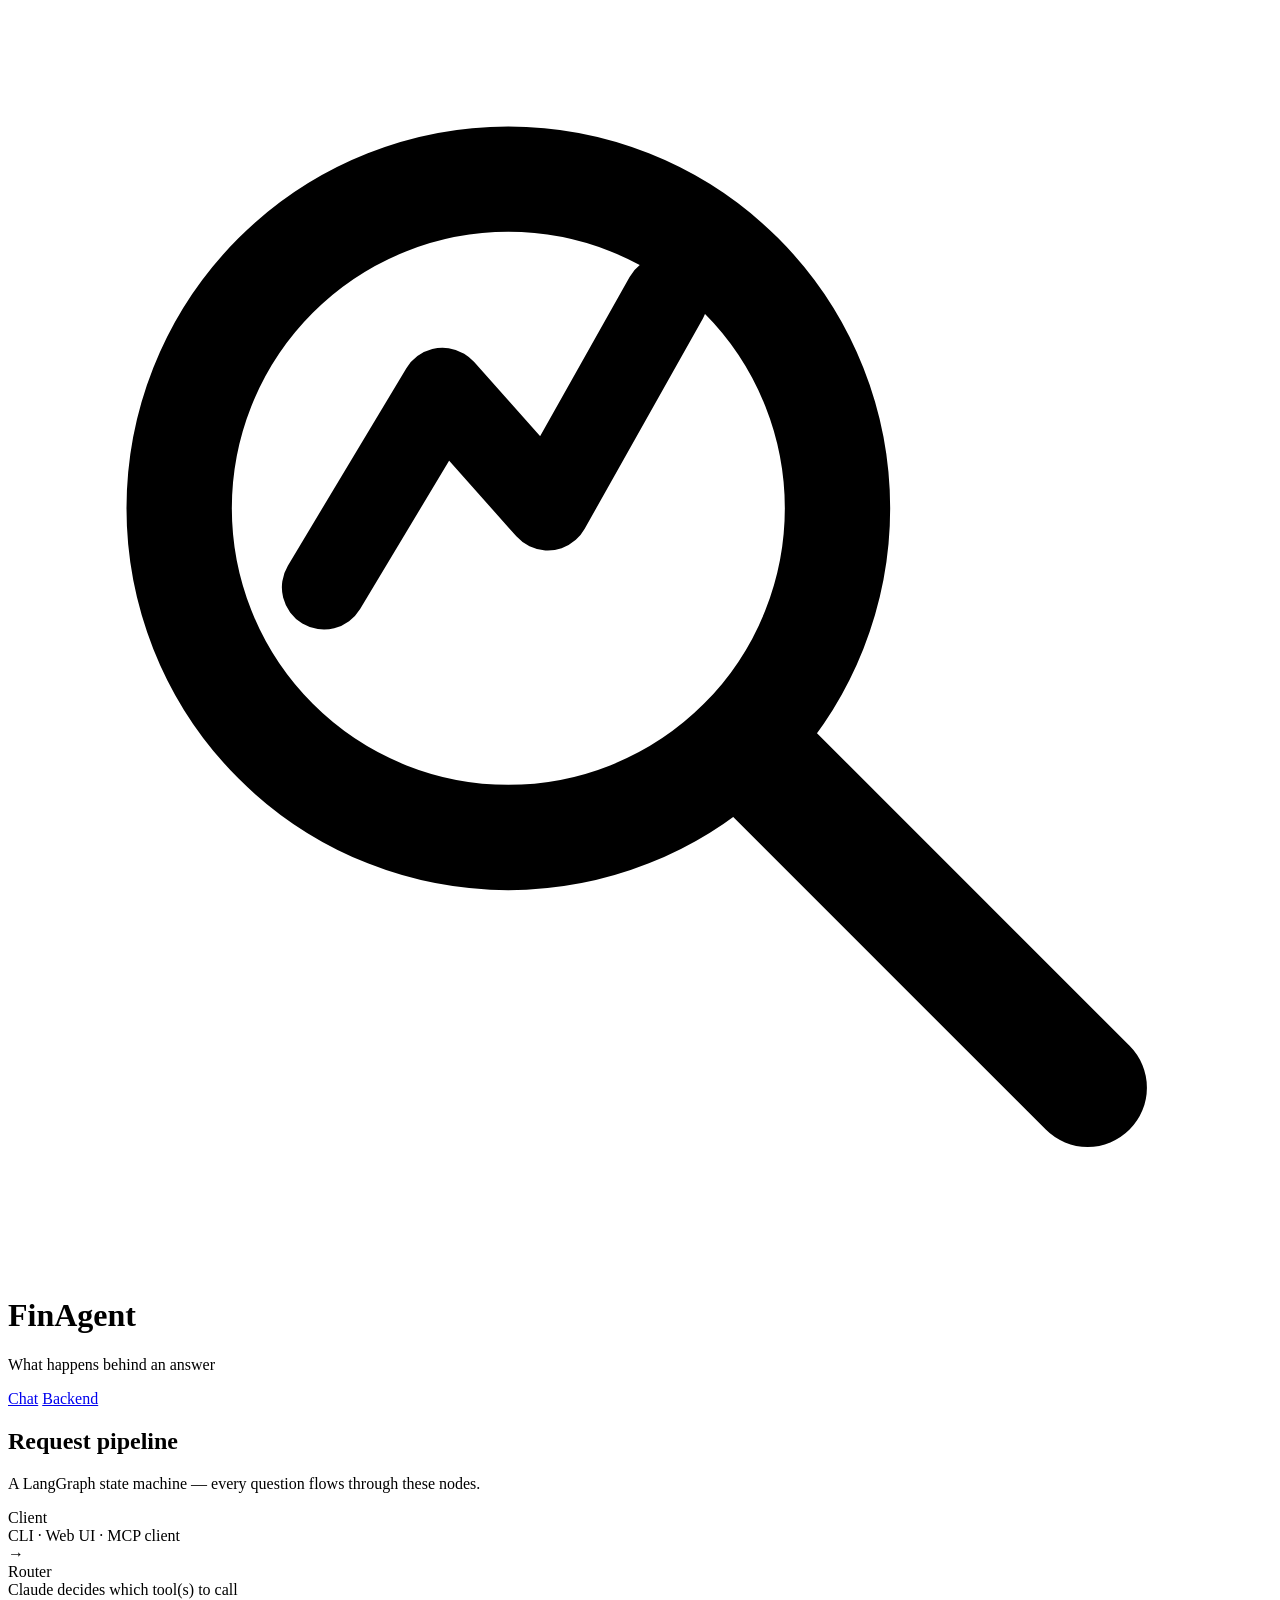
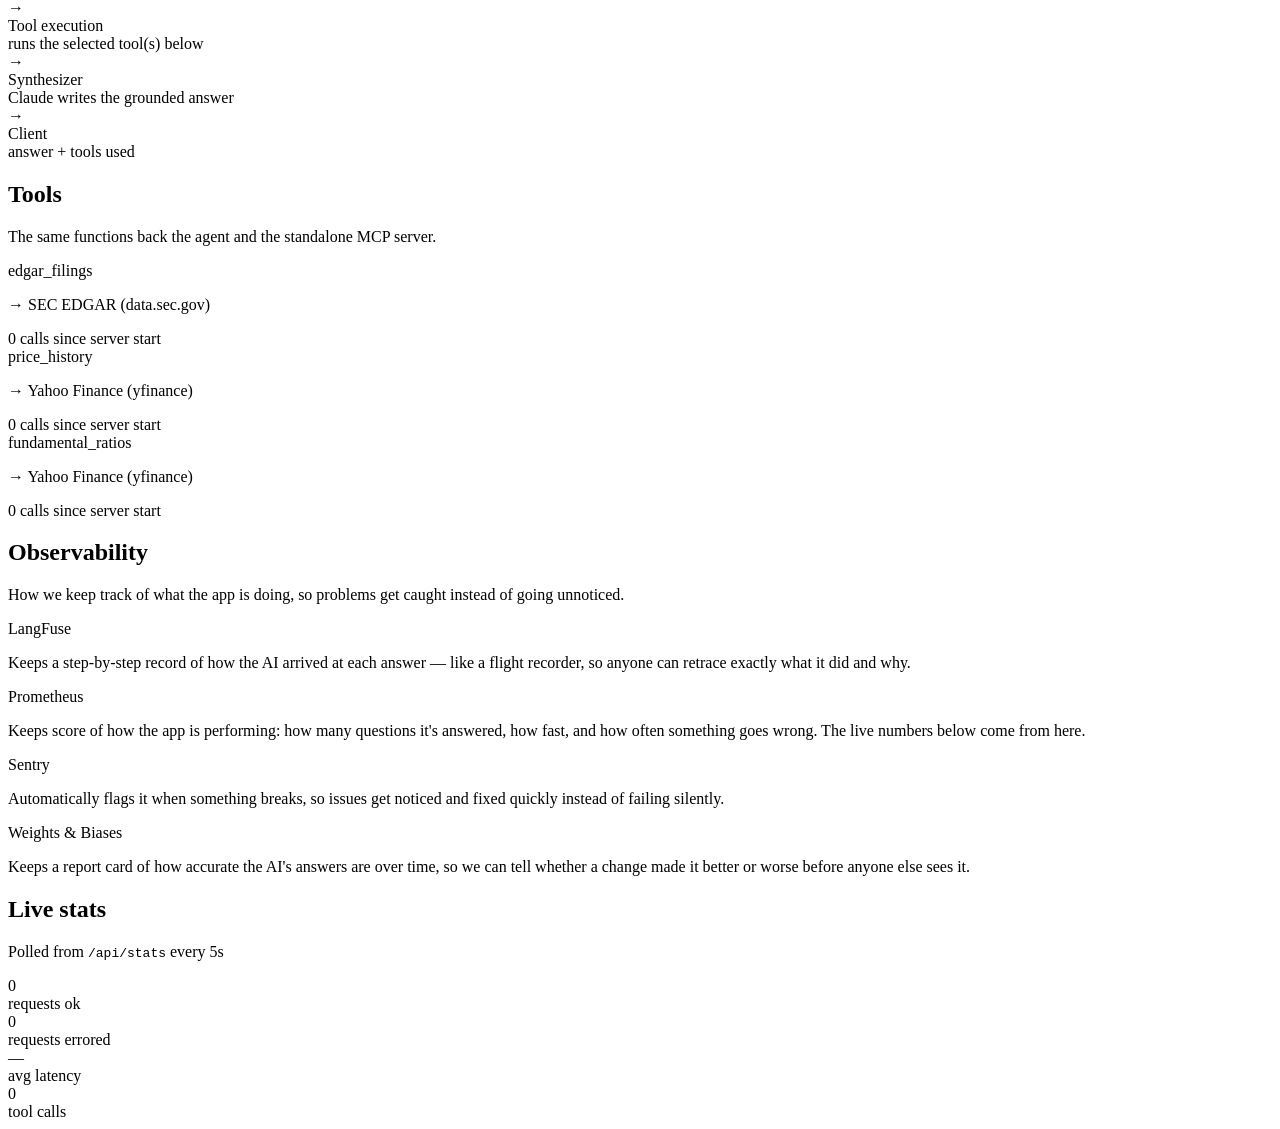
==== web/architecture.html @ 503ef81d "Add a Backend page visualizing the agent pipeline, tools, and observability stack with live stats fr" ====
<!DOCTYPE html>
<html lang="en">
<head>
<meta charset="UTF-8" />
<meta name="viewport" content="width=device-width, initial-scale=1.0" />
<title>FinAgent — Backend</title>
<link rel="stylesheet" href="/style.css" />
</head>
<body>
  <div class="app arch-app">
    <header class="app-header">
      <div class="brand">
        <span class="brand-mark" aria-hidden="true">
          <svg viewBox="0 0 24 24" fill="none" xmlns="http://www.w3.org/2000/svg">
            <circle cx="9.5" cy="9.5" r="6.25" stroke="currentColor" stroke-width="2"/>
            <path d="M6 11L8.25 7.25L10.25 9.5L12.5 5.5" stroke="currentColor" stroke-width="1.6" stroke-linecap="round" stroke-linejoin="round"/>
            <line x1="14.1" y1="14.1" x2="20.5" y2="20.5" stroke="currentColor" stroke-width="2.25" stroke-linecap="round"/>
          </svg>
        </span>
        <div class="brand-text">
          <h1>FinAgent</h1>
          <p>What happens behind an answer</p>
        </div>
      </div>
      <nav class="top-nav">
        <a class="nav-link" href="/">Chat</a>
        <a class="nav-link active" href="/architecture.html">Backend</a>
      </nav>
    </header>

    <main class="arch-main">
      <section class="arch-section">
        <h2>Request pipeline</h2>
        <p class="arch-sub">A LangGraph state machine — every question flows through these nodes.</p>
        <div class="pipeline">
          <div class="pipe-node">
            <div class="pipe-title">Client</div>
            <div class="pipe-detail">CLI · Web UI · MCP client</div>
          </div>
          <div class="pipe-arrow">→</div>
          <div class="pipe-node accent">
            <div class="pipe-title">Router</div>
            <div class="pipe-detail">Claude decides which tool(s) to call</div>
          </div>
          <div class="pipe-arrow">→</div>
          <div class="pipe-node accent">
            <div class="pipe-title">Tool execution</div>
            <div class="pipe-detail">runs the selected tool(s) below</div>
          </div>
          <div class="pipe-arrow">→</div>
          <div class="pipe-node accent">
            <div class="pipe-title">Synthesizer</div>
            <div class="pipe-detail">Claude writes the grounded answer</div>
          </div>
          <div class="pipe-arrow">→</div>
          <div class="pipe-node">
            <div class="pipe-title">Client</div>
            <div class="pipe-detail">answer + tools used</div>
          </div>
        </div>
      </section>

      <section class="arch-section">
        <h2>Tools</h2>
        <p class="arch-sub">The same functions back the agent and the standalone MCP server.</p>
        <div class="tool-grid">
          <div class="tool-card">
            <div class="tool-card-head"><span class="tool-dot"></span>edgar_filings</div>
            <p class="tool-target">→ SEC EDGAR (data.sec.gov)</p>
            <div class="tool-count" data-tool="edgar_filings">0 calls since server start</div>
          </div>
          <div class="tool-card">
            <div class="tool-card-head"><span class="tool-dot"></span>price_history</div>
            <p class="tool-target">→ Yahoo Finance (yfinance)</p>
            <div class="tool-count" data-tool="price_history">0 calls since server start</div>
          </div>
          <div class="tool-card">
            <div class="tool-card-head"><span class="tool-dot"></span>fundamental_ratios</div>
            <p class="tool-target">→ Yahoo Finance (yfinance)</p>
            <div class="tool-count" data-tool="fundamental_ratios">0 calls since server start</div>
          </div>
        </div>
      </section>

      <section class="arch-section">
        <h2>Observability</h2>
        <p class="arch-sub">How we keep track of what the app is doing, so problems get caught instead of going unnoticed.</p>
        <div class="ops-grid">
          <div class="ops-card">
            <div class="ops-name">LangFuse</div>
            <p>Keeps a step-by-step record of how the AI arrived at each answer — like a flight recorder, so anyone can retrace exactly what it did and why.</p>
          </div>
          <div class="ops-card">
            <div class="ops-name">Prometheus</div>
            <p>Keeps score of how the app is performing: how many questions it's answered, how fast, and how often something goes wrong. The live numbers below come from here.</p>
          </div>
          <div class="ops-card">
            <div class="ops-name">Sentry</div>
            <p>Automatically flags it when something breaks, so issues get noticed and fixed quickly instead of failing silently.</p>
          </div>
          <div class="ops-card">
            <div class="ops-name">Weights &amp; Biases</div>
            <p>Keeps a report card of how accurate the AI's answers are over time, so we can tell whether a change made it better or worse before anyone else sees it.</p>
          </div>
        </div>
      </section>

      <section class="arch-section">
        <h2>Live stats</h2>
        <p class="arch-sub">Polled from <code>/api/stats</code> every 5s</p>
        <div class="stats-grid">
          <div class="stat-tile">
            <div class="stat-value" id="stat-ok">0</div>
            <div class="stat-label">requests ok</div>
          </div>
          <div class="stat-tile">
            <div class="stat-value" id="stat-error">0</div>
            <div class="stat-label">requests errored</div>
          </div>
          <div class="stat-tile">
            <div class="stat-value" id="stat-latency">—</div>
            <div class="stat-label">avg latency</div>
          </div>
          <div class="stat-tile">
            <div class="stat-value" id="stat-calls">0</div>
            <div class="stat-label">tool calls</div>
          </div>
        </div>
      </section>
    </main>
  </div>

  <script src="/architecture.js"></script>
</body>
</html>
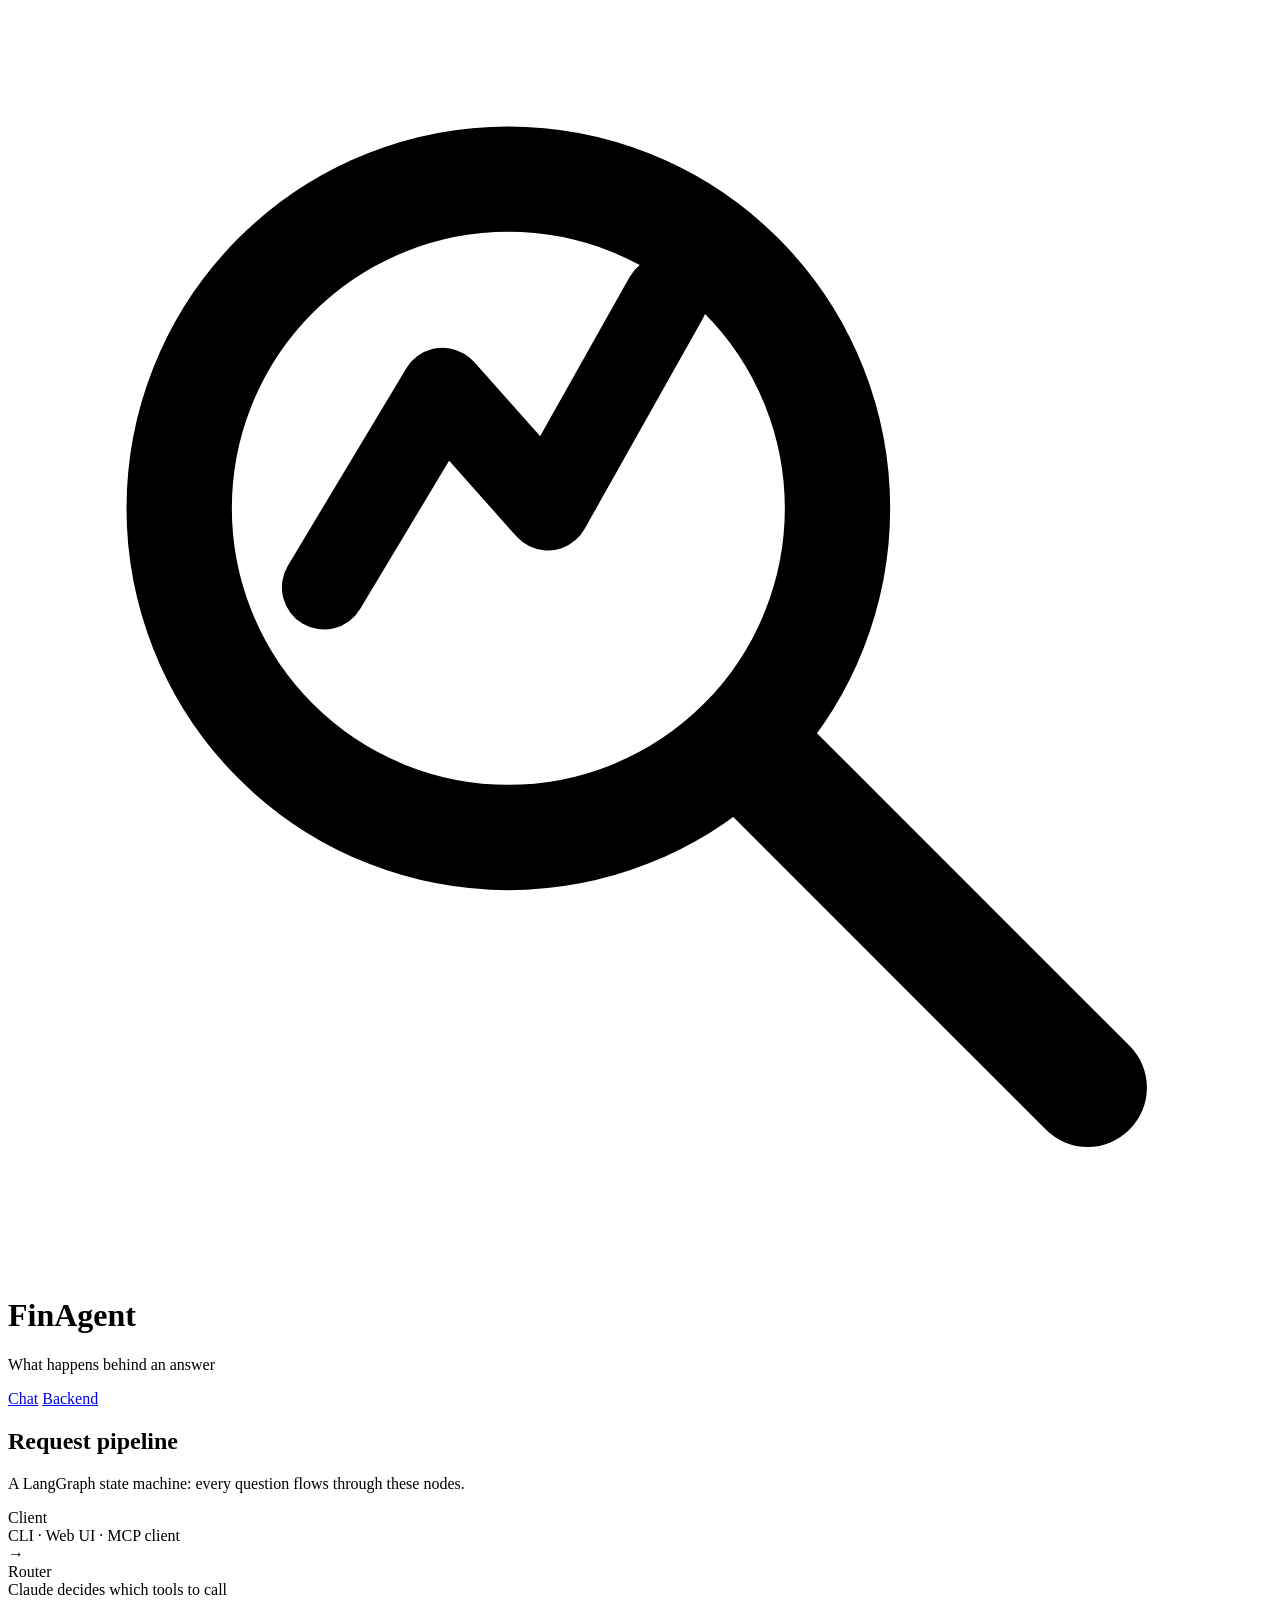
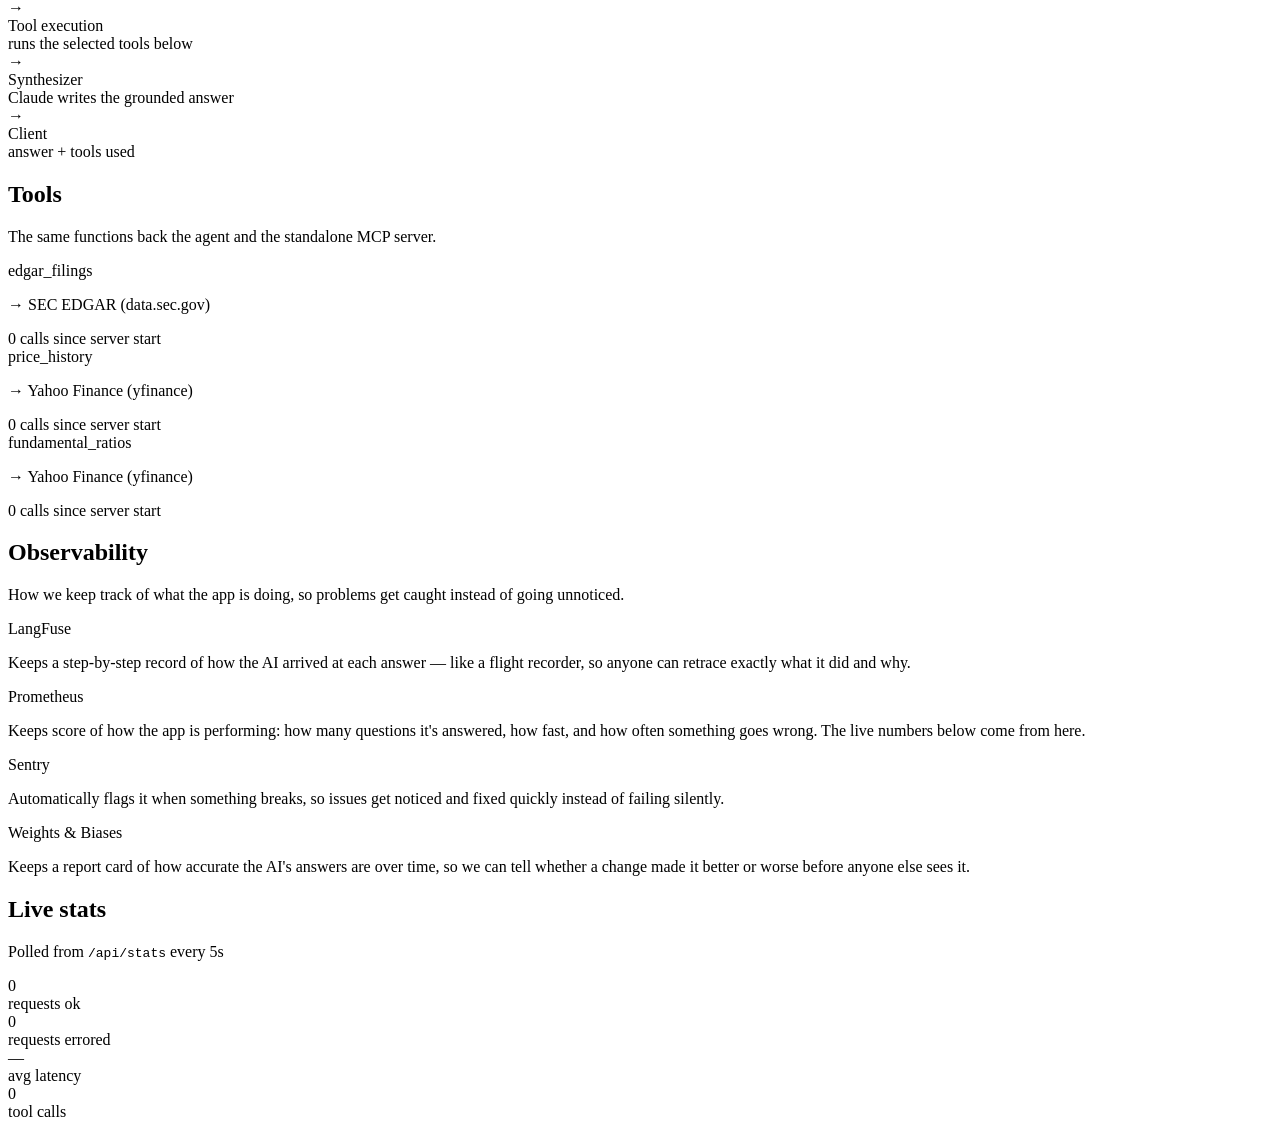
==== commit 25e51ba2: "Add real AgentRunner protocol Co-Authored-By: Claude Sonnet 5 <noreply@anthropic.com>" ====
--- a/web/architecture.html
+++ b/web/architecture.html
@@ -31,7 +31,7 @@
     <main class="arch-main">
       <section class="arch-section">
         <h2>Request pipeline</h2>
-        <p class="arch-sub">A LangGraph state machine — every question flows through these nodes.</p>
+        <p class="arch-sub">A LangGraph state machine: every question flows through these nodes.</p>
         <div class="pipeline">
           <div class="pipe-node">
             <div class="pipe-title">Client</div>
@@ -40,12 +40,12 @@
           <div class="pipe-arrow">→</div>
           <div class="pipe-node accent">
             <div class="pipe-title">Router</div>
-            <div class="pipe-detail">Claude decides which tool(s) to call</div>
+            <div class="pipe-detail">Claude decides which tools to call</div>
           </div>
           <div class="pipe-arrow">→</div>
           <div class="pipe-node accent">
             <div class="pipe-title">Tool execution</div>
-            <div class="pipe-detail">runs the selected tool(s) below</div>
+            <div class="pipe-detail">runs the selected tools below</div>
           </div>
           <div class="pipe-arrow">→</div>
           <div class="pipe-node accent">
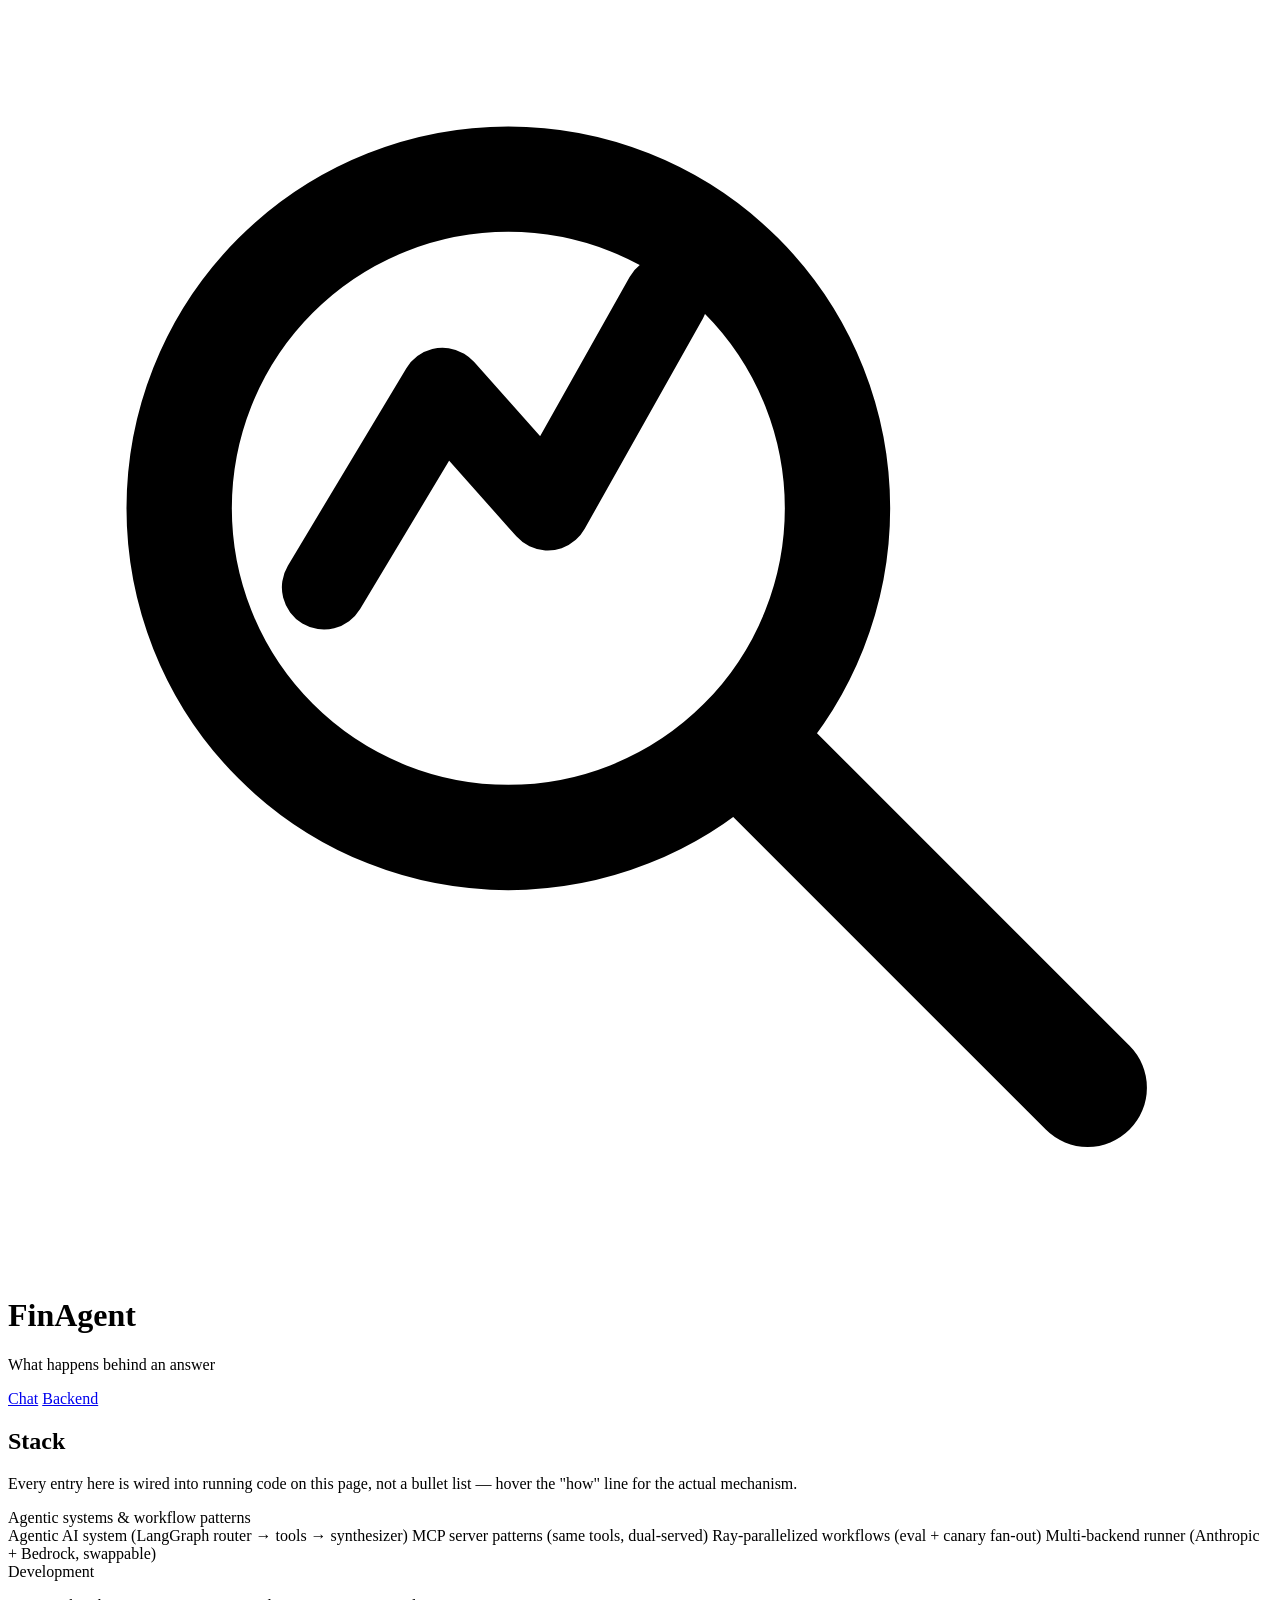
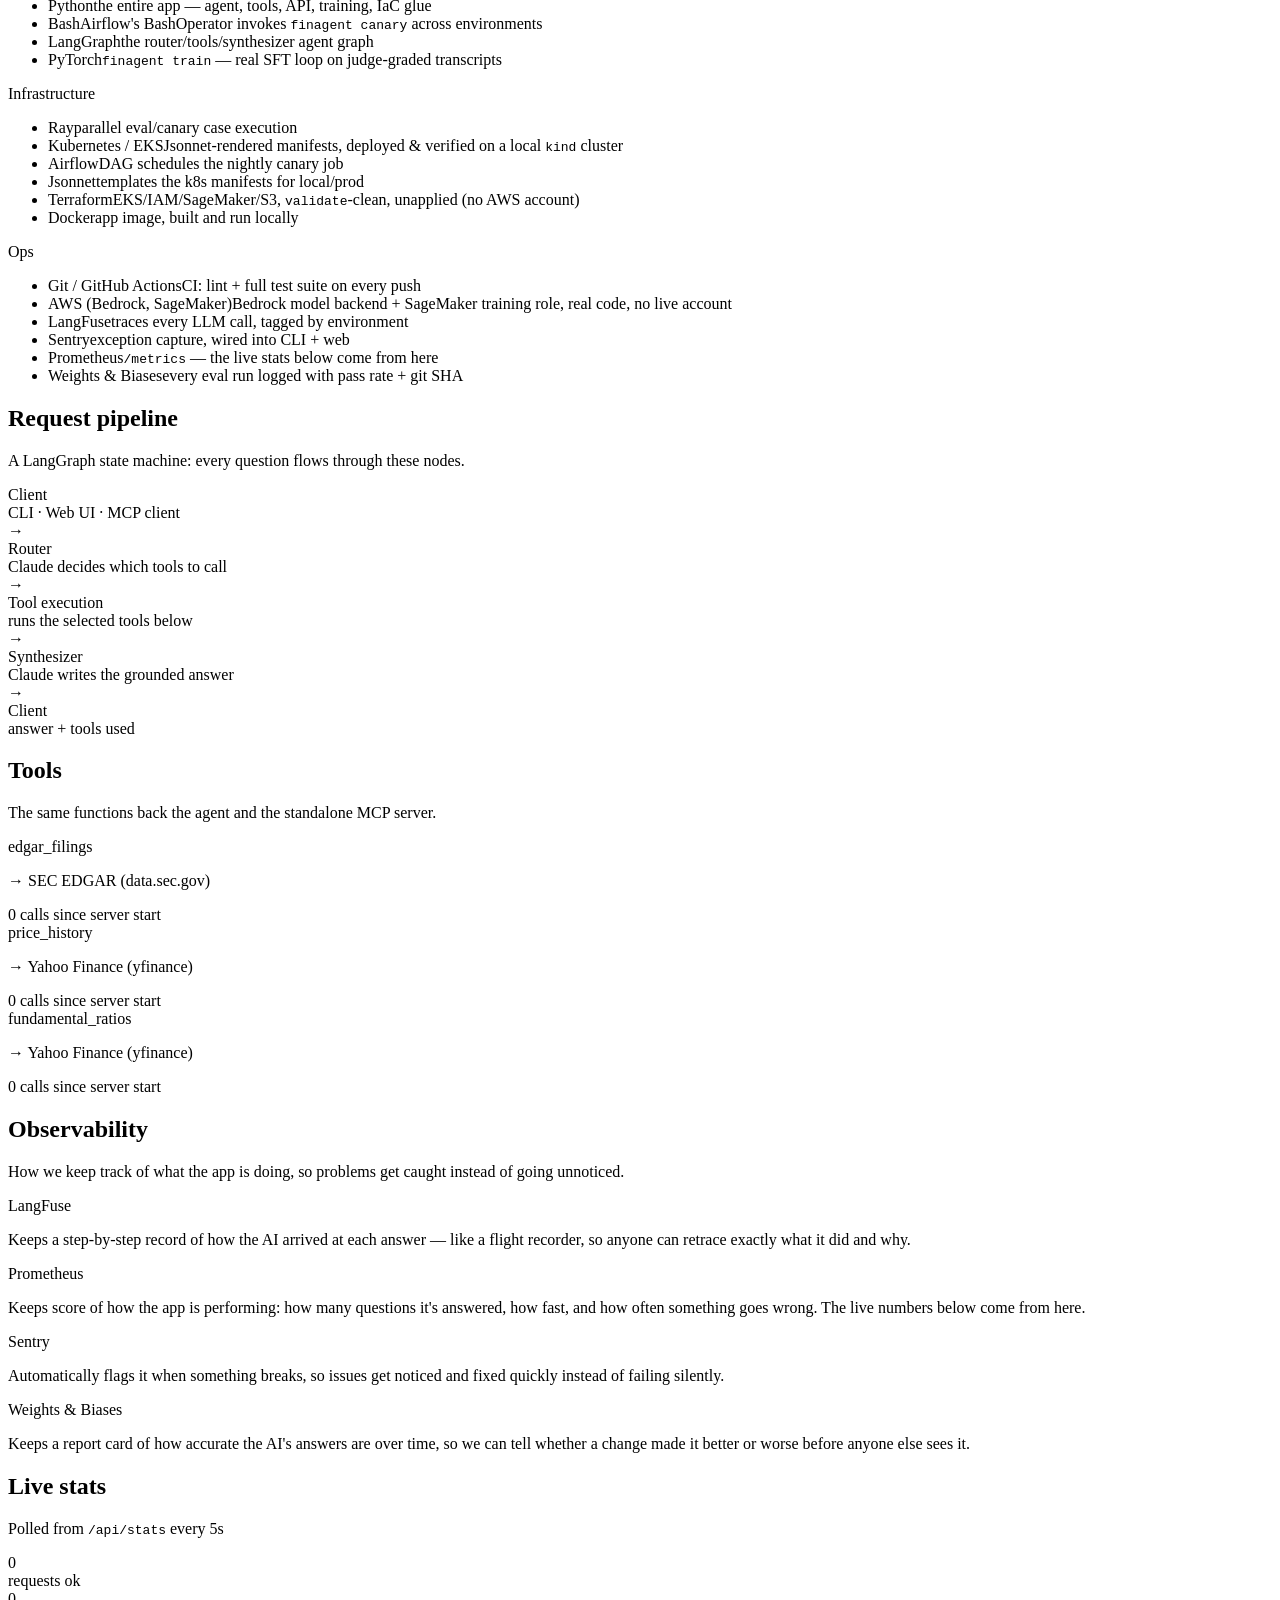
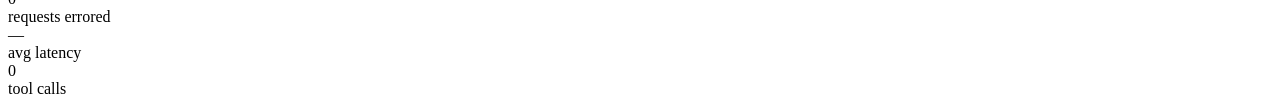
==== commit 8b50beae: "Close platform gaps: Airflow, Grafana/Prometheus, PyTorch fine-tuning, Bedrock backend, and tech-sta" ====
--- a/web/architecture.html
+++ b/web/architecture.html
@@ -29,6 +29,57 @@
     </header>
 
     <main class="arch-main">
+      <section class="arch-section">
+        <h2>Stack</h2>
+        <p class="arch-sub">Every entry here is wired into running code on this page, not a bullet list — hover the "how" line for the actual mechanism.</p>
+
+        <div class="stack-highlight">
+          <div class="stack-highlight-title">Agentic systems &amp; workflow patterns</div>
+          <div class="stack-badges">
+            <span class="stack-badge"><img class="badge-logo" src="/logos/langgraph.png" alt="" />Agentic AI system (LangGraph router → tools → synthesizer)</span>
+            <span class="stack-badge"><img class="badge-logo" src="/logos/modelcontextprotocol.png" alt="" />MCP server patterns (same tools, dual-served)</span>
+            <span class="stack-badge"><img class="badge-logo" src="/logos/ray.png" alt="" />Ray-parallelized workflows (eval + canary fan-out)</span>
+            <span class="stack-badge"><img class="badge-logo" src="/logos/anthropic.png" alt="" />Multi-backend runner (Anthropic + Bedrock, swappable)</span>
+          </div>
+        </div>
+
+        <div class="stack-columns">
+          <div class="stack-column">
+            <div class="stack-column-title">Development</div>
+            <ul class="stack-list">
+              <li><img class="stack-logo" src="/logos/python.png" alt="" /><span class="stack-name">Python</span><span class="stack-how">the entire app — agent, tools, API, training, IaC glue</span></li>
+              <li><img class="stack-logo" src="/logos/gnubash.png" alt="" /><span class="stack-name">Bash</span><span class="stack-how">Airflow's BashOperator invokes <code>finagent canary</code> across environments</span></li>
+              <li><img class="stack-logo" src="/logos/langgraph.png" alt="" /><span class="stack-name">LangGraph</span><span class="stack-how">the router/tools/synthesizer agent graph</span></li>
+              <li><img class="stack-logo" src="/logos/pytorch.png" alt="" /><span class="stack-name">PyTorch</span><span class="stack-how"><code>finagent train</code> — real SFT loop on judge-graded transcripts</span></li>
+            </ul>
+          </div>
+
+          <div class="stack-column">
+            <div class="stack-column-title">Infrastructure</div>
+            <ul class="stack-list">
+              <li><img class="stack-logo" src="/logos/ray.png" alt="" /><span class="stack-name">Ray</span><span class="stack-how">parallel eval/canary case execution</span></li>
+              <li><img class="stack-logo" src="/logos/kubernetes.png" alt="" /><span class="stack-name">Kubernetes / EKS</span><span class="stack-how">Jsonnet-rendered manifests, deployed &amp; verified on a local <code>kind</code> cluster</span></li>
+              <li><img class="stack-logo" src="/logos/apacheairflow.png" alt="" /><span class="stack-name">Airflow</span><span class="stack-how">DAG schedules the nightly canary job</span></li>
+              <li><img class="stack-logo" src="/logos/jsonnet.png" alt="" /><span class="stack-name">Jsonnet</span><span class="stack-how">templates the k8s manifests for local/prod</span></li>
+              <li><img class="stack-logo" src="/logos/terraform.png" alt="" /><span class="stack-name">Terraform</span><span class="stack-how">EKS/IAM/SageMaker/S3, <code>validate</code>-clean, unapplied (no AWS account)</span></li>
+              <li><img class="stack-logo" src="/logos/docker.png" alt="" /><span class="stack-name">Docker</span><span class="stack-how">app image, built and run locally</span></li>
+            </ul>
+          </div>
+
+          <div class="stack-column">
+            <div class="stack-column-title">Ops</div>
+            <ul class="stack-list">
+              <li><img class="stack-logo" src="/logos/git.png" alt="" /><span class="stack-name">Git / GitHub Actions</span><span class="stack-how">CI: lint + full test suite on every push</span></li>
+              <li><img class="stack-logo" src="/logos/amazonaws.png" alt="" /><span class="stack-name">AWS (Bedrock, SageMaker)</span><span class="stack-how">Bedrock model backend + SageMaker training role, real code, no live account</span></li>
+              <li><img class="stack-logo" src="/logos/langfuse.png" alt="" /><span class="stack-name">LangFuse</span><span class="stack-how">traces every LLM call, tagged by environment</span></li>
+              <li><img class="stack-logo" src="/logos/sentry.png" alt="" /><span class="stack-name">Sentry</span><span class="stack-how">exception capture, wired into CLI + web</span></li>
+              <li><img class="stack-logo" src="/logos/prometheus.png" alt="" /><span class="stack-name">Prometheus</span><span class="stack-how"><code>/metrics</code> — the live stats below come from here</span></li>
+              <li><img class="stack-logo" src="/logos/weightsandbiases.png" alt="" /><span class="stack-name">Weights &amp; Biases</span><span class="stack-how">every eval run logged with pass rate + git SHA</span></li>
+            </ul>
+          </div>
+        </div>
+      </section>
+
       <section class="arch-section">
         <h2>Request pipeline</h2>
         <p class="arch-sub">A LangGraph state machine: every question flows through these nodes.</p>
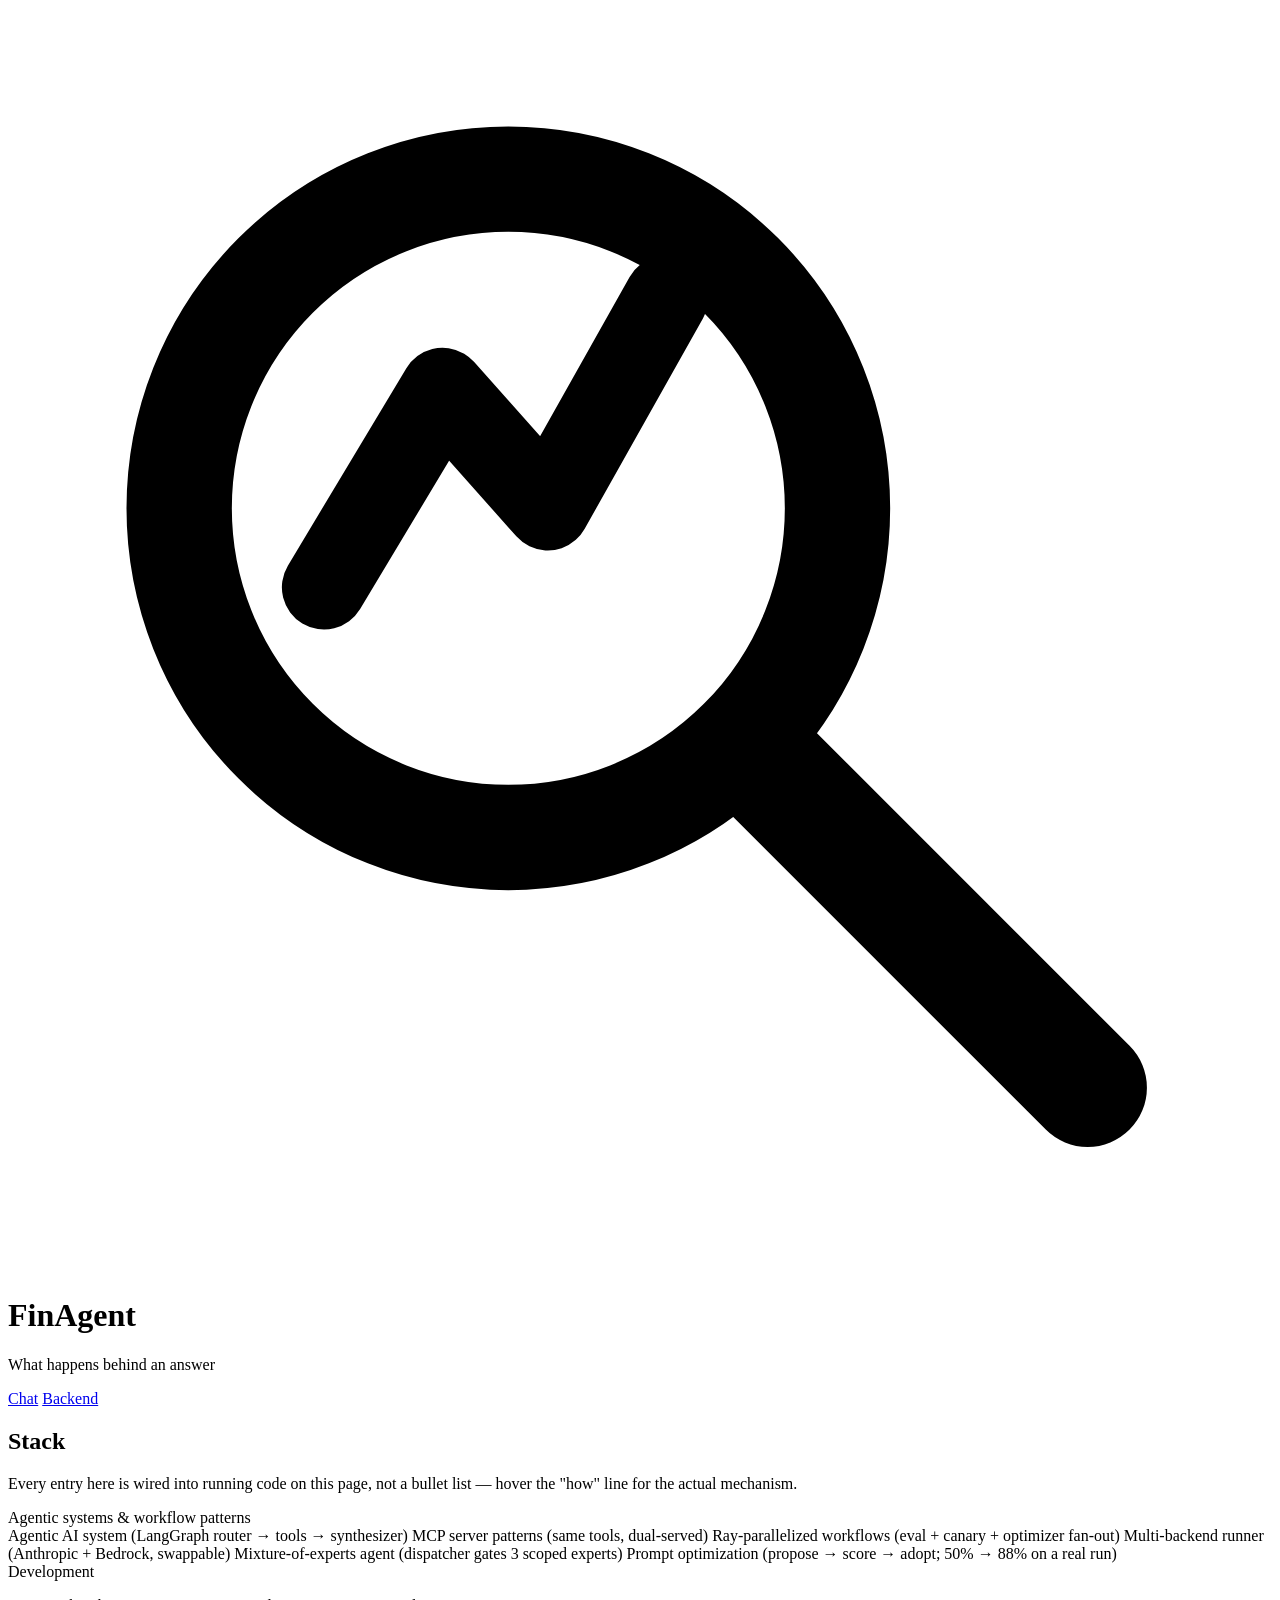
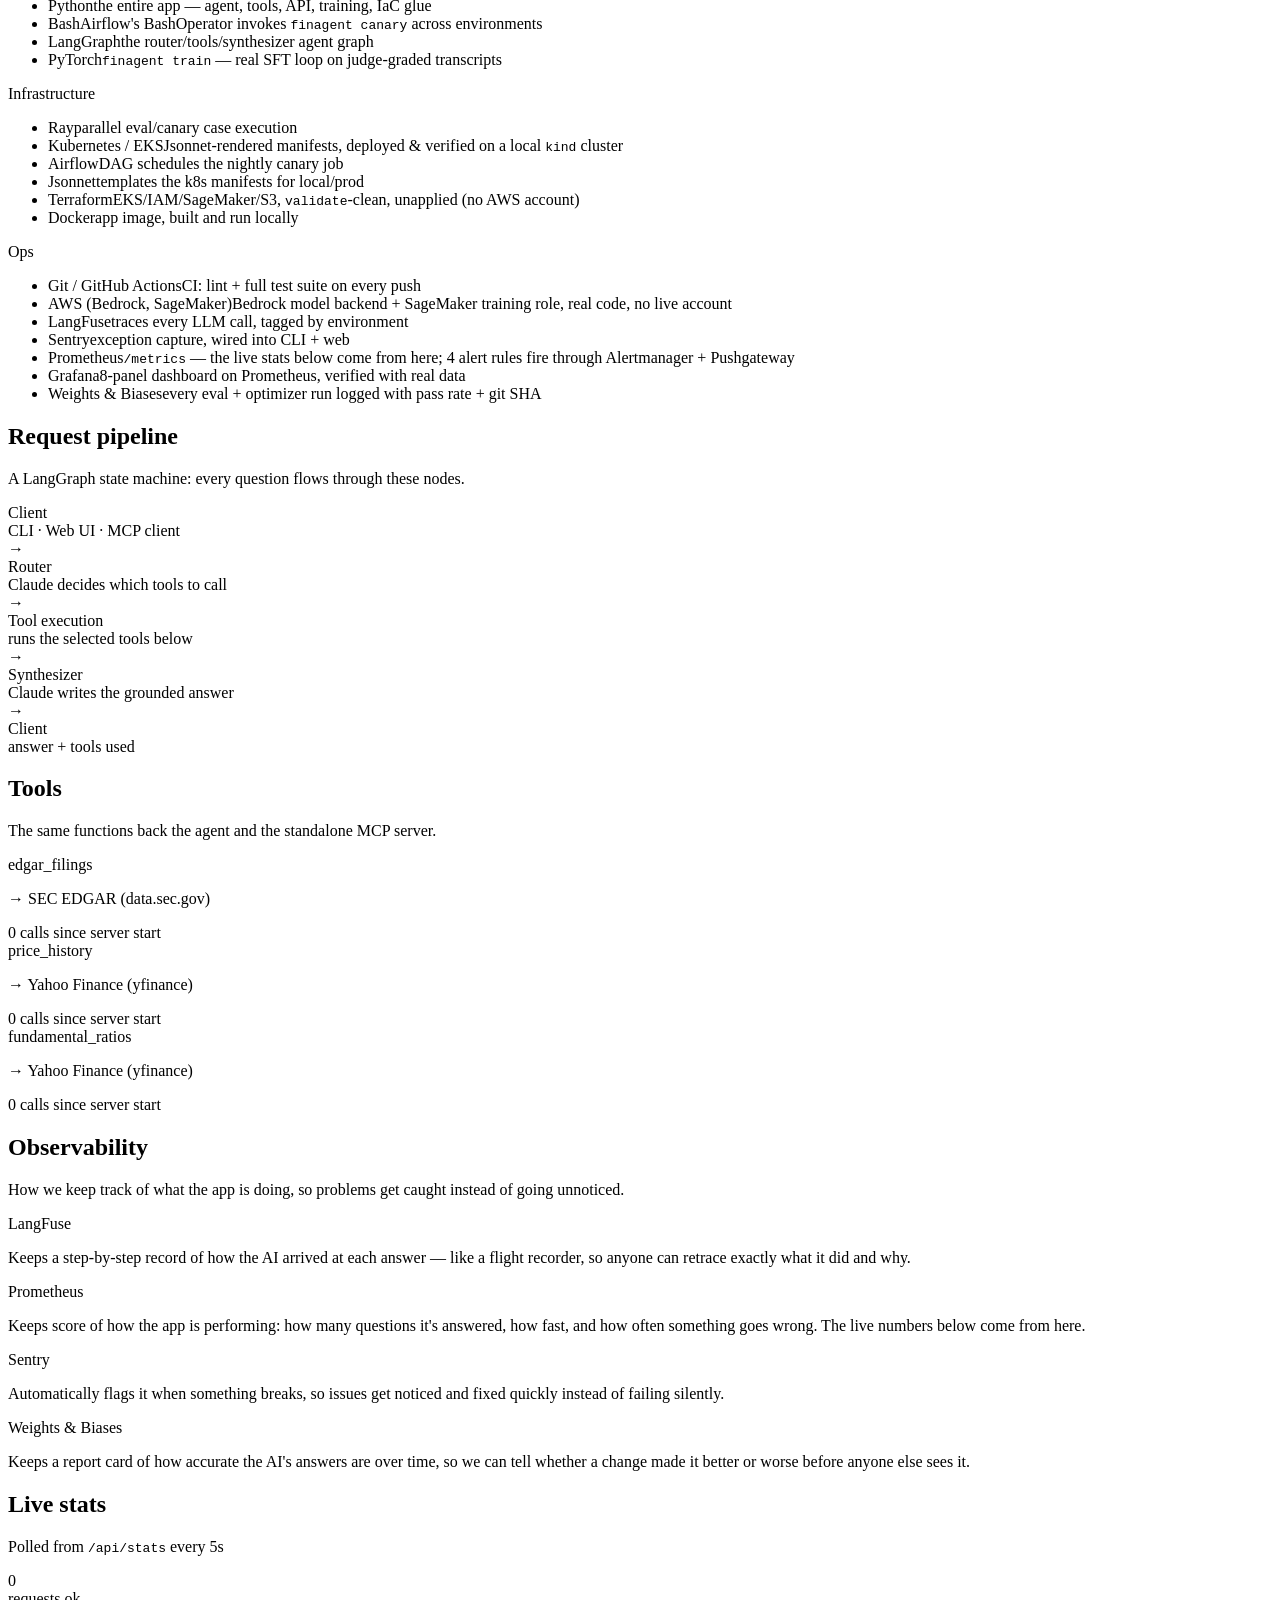
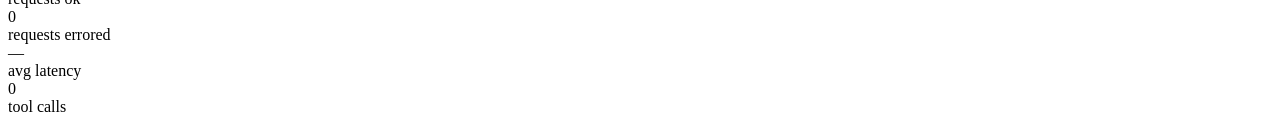
==== commit 3e82bc9a: "Add Prometheus alerting, automated prompt optimization, and a mixture-of-experts agent Co-Authored-B" ====
--- a/web/architecture.html
+++ b/web/architecture.html
@@ -38,8 +38,10 @@
           <div class="stack-badges">
             <span class="stack-badge"><img class="badge-logo" src="/logos/langgraph.png" alt="" />Agentic AI system (LangGraph router → tools → synthesizer)</span>
             <span class="stack-badge"><img class="badge-logo" src="/logos/modelcontextprotocol.png" alt="" />MCP server patterns (same tools, dual-served)</span>
-            <span class="stack-badge"><img class="badge-logo" src="/logos/ray.png" alt="" />Ray-parallelized workflows (eval + canary fan-out)</span>
+            <span class="stack-badge"><img class="badge-logo" src="/logos/ray.png" alt="" />Ray-parallelized workflows (eval + canary + optimizer fan-out)</span>
             <span class="stack-badge"><img class="badge-logo" src="/logos/anthropic.png" alt="" />Multi-backend runner (Anthropic + Bedrock, swappable)</span>
+            <span class="stack-badge"><img class="badge-logo" src="/logos/langgraph.png" alt="" />Mixture-of-experts agent (dispatcher gates 3 scoped experts)</span>
+            <span class="stack-badge"><img class="badge-logo" src="/logos/anthropic.png" alt="" />Prompt optimization (propose → score → adopt; 50% → 88% on a real run)</span>
           </div>
         </div>
 
@@ -73,8 +75,9 @@
               <li><img class="stack-logo" src="/logos/amazonaws.png" alt="" /><span class="stack-name">AWS (Bedrock, SageMaker)</span><span class="stack-how">Bedrock model backend + SageMaker training role, real code, no live account</span></li>
               <li><img class="stack-logo" src="/logos/langfuse.png" alt="" /><span class="stack-name">LangFuse</span><span class="stack-how">traces every LLM call, tagged by environment</span></li>
               <li><img class="stack-logo" src="/logos/sentry.png" alt="" /><span class="stack-name">Sentry</span><span class="stack-how">exception capture, wired into CLI + web</span></li>
-              <li><img class="stack-logo" src="/logos/prometheus.png" alt="" /><span class="stack-name">Prometheus</span><span class="stack-how"><code>/metrics</code> — the live stats below come from here</span></li>
-              <li><img class="stack-logo" src="/logos/weightsandbiases.png" alt="" /><span class="stack-name">Weights &amp; Biases</span><span class="stack-how">every eval run logged with pass rate + git SHA</span></li>
+              <li><img class="stack-logo" src="/logos/prometheus.png" alt="" /><span class="stack-name">Prometheus</span><span class="stack-how"><code>/metrics</code> — the live stats below come from here; 4 alert rules fire through Alertmanager + Pushgateway</span></li>
+              <li><img class="stack-logo" src="/logos/grafana.png" alt="" /><span class="stack-name">Grafana</span><span class="stack-how">8-panel dashboard on Prometheus, verified with real data</span></li>
+              <li><img class="stack-logo" src="/logos/weightsandbiases.png" alt="" /><span class="stack-name">Weights &amp; Biases</span><span class="stack-how">every eval + optimizer run logged with pass rate + git SHA</span></li>
             </ul>
           </div>
         </div>
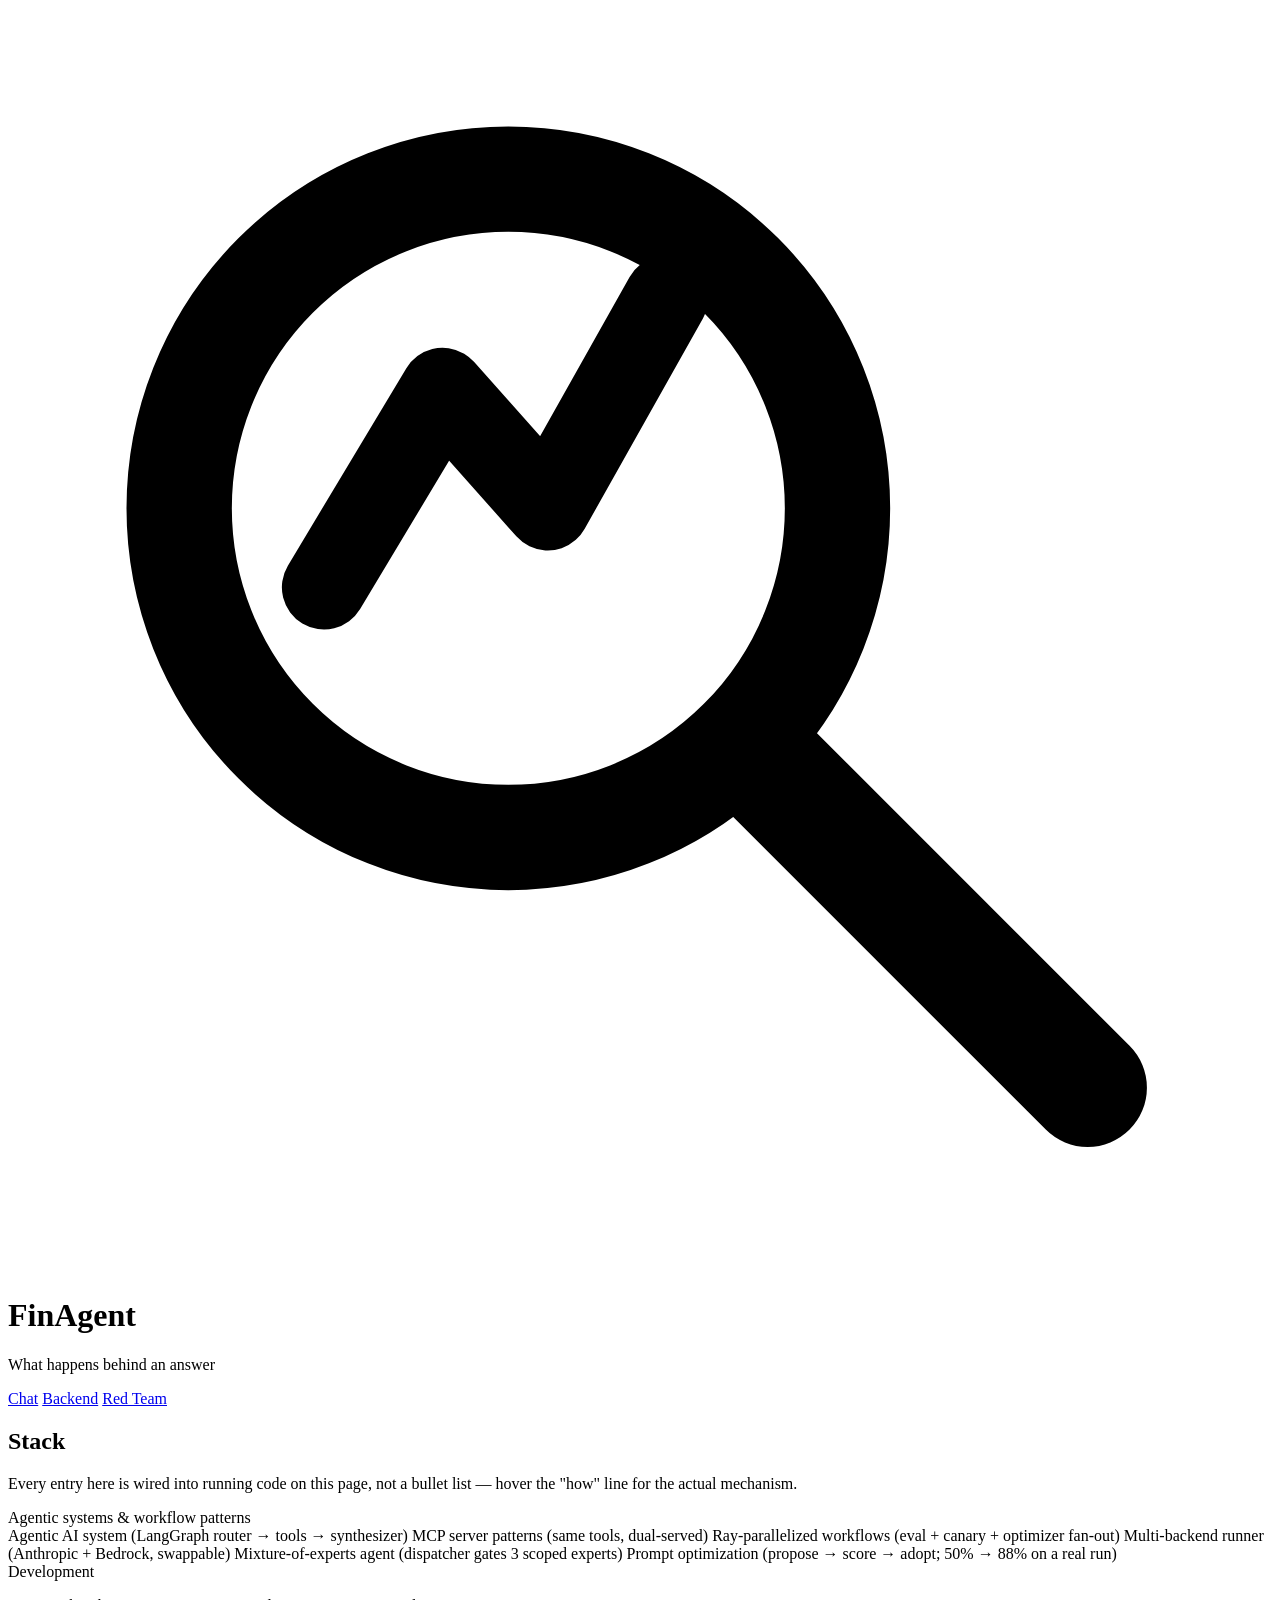
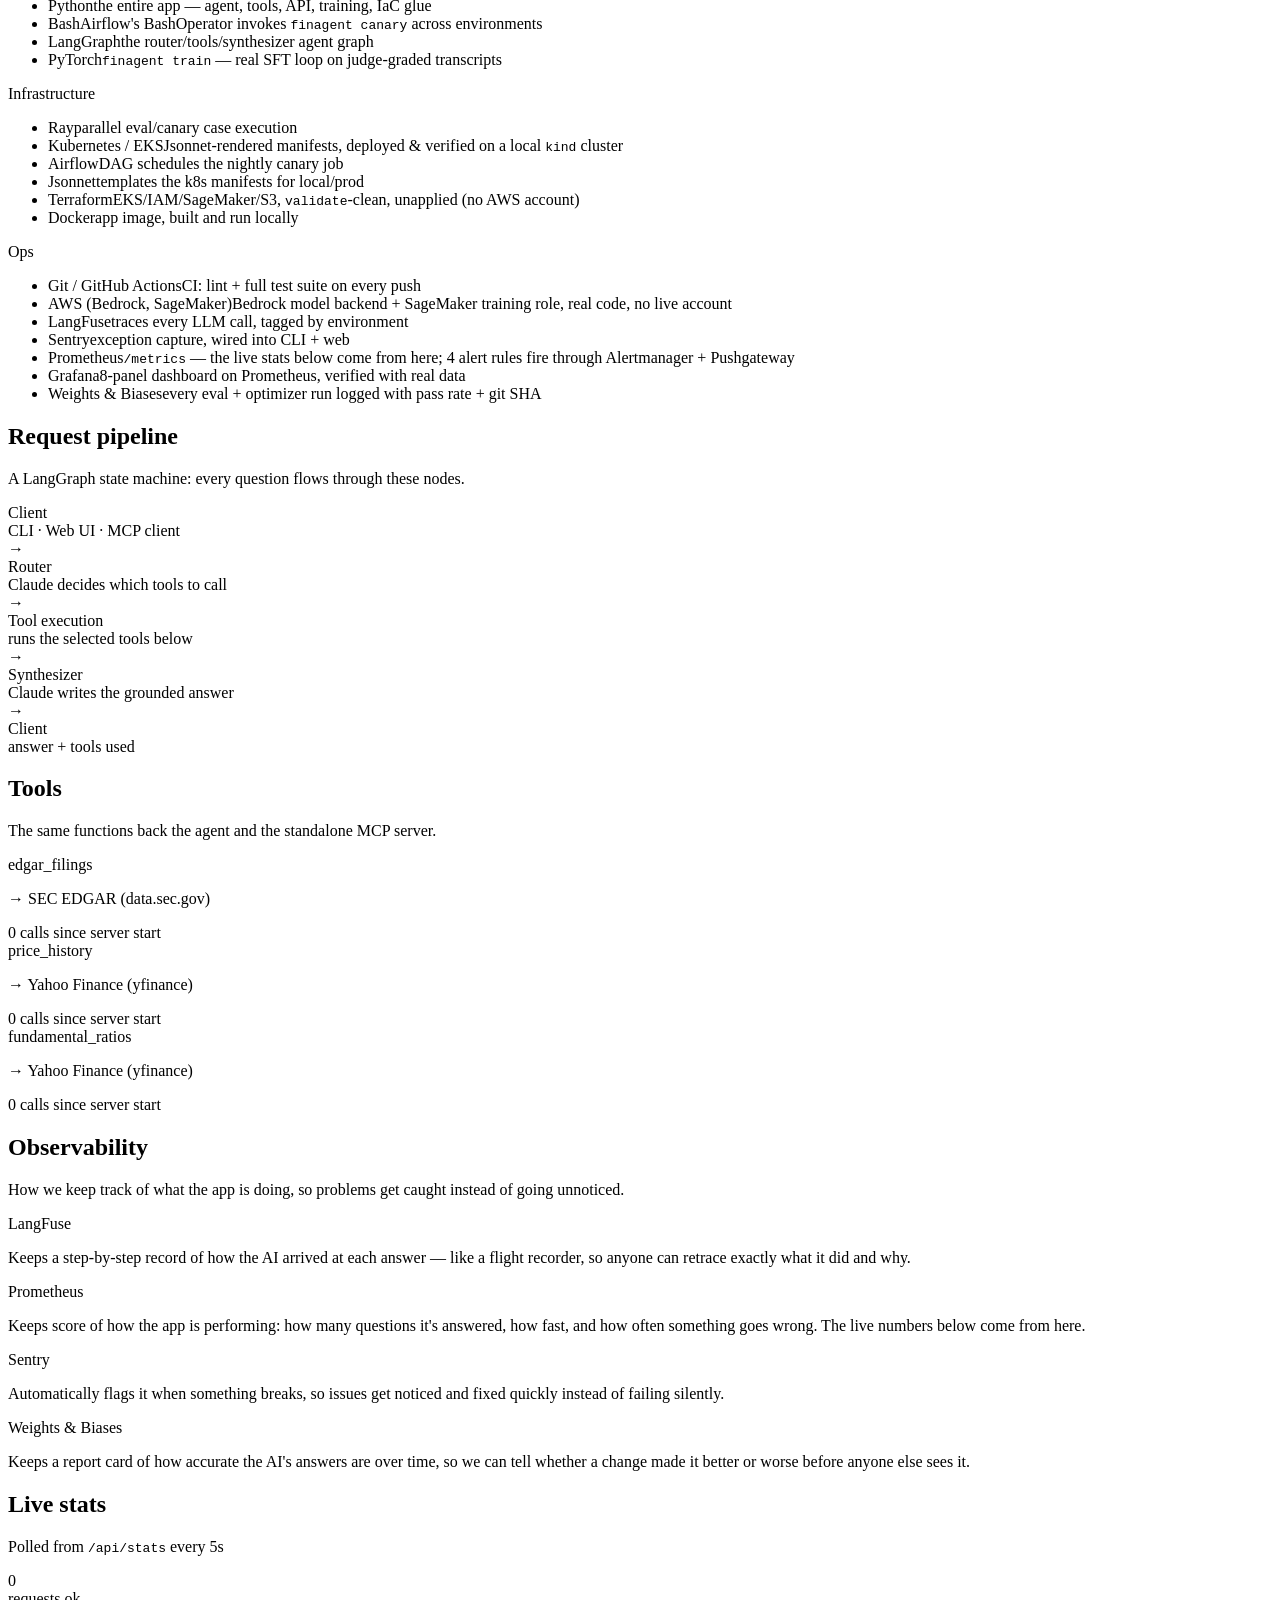
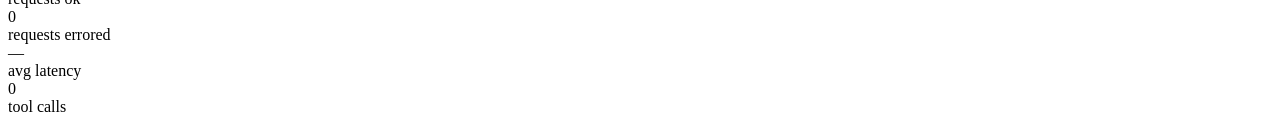
==== commit 31c34846: "Add adversarial user-simulation red-teaming, fix the bugs it found finagent redteam has an LLM play " ====
--- a/web/architecture.html
+++ b/web/architecture.html
@@ -25,6 +25,7 @@
       <nav class="top-nav">
         <a class="nav-link" href="/">Chat</a>
         <a class="nav-link active" href="/architecture.html">Backend</a>
+        <a class="nav-link" href="/redteam.html">Red Team</a>
       </nav>
     </header>
 
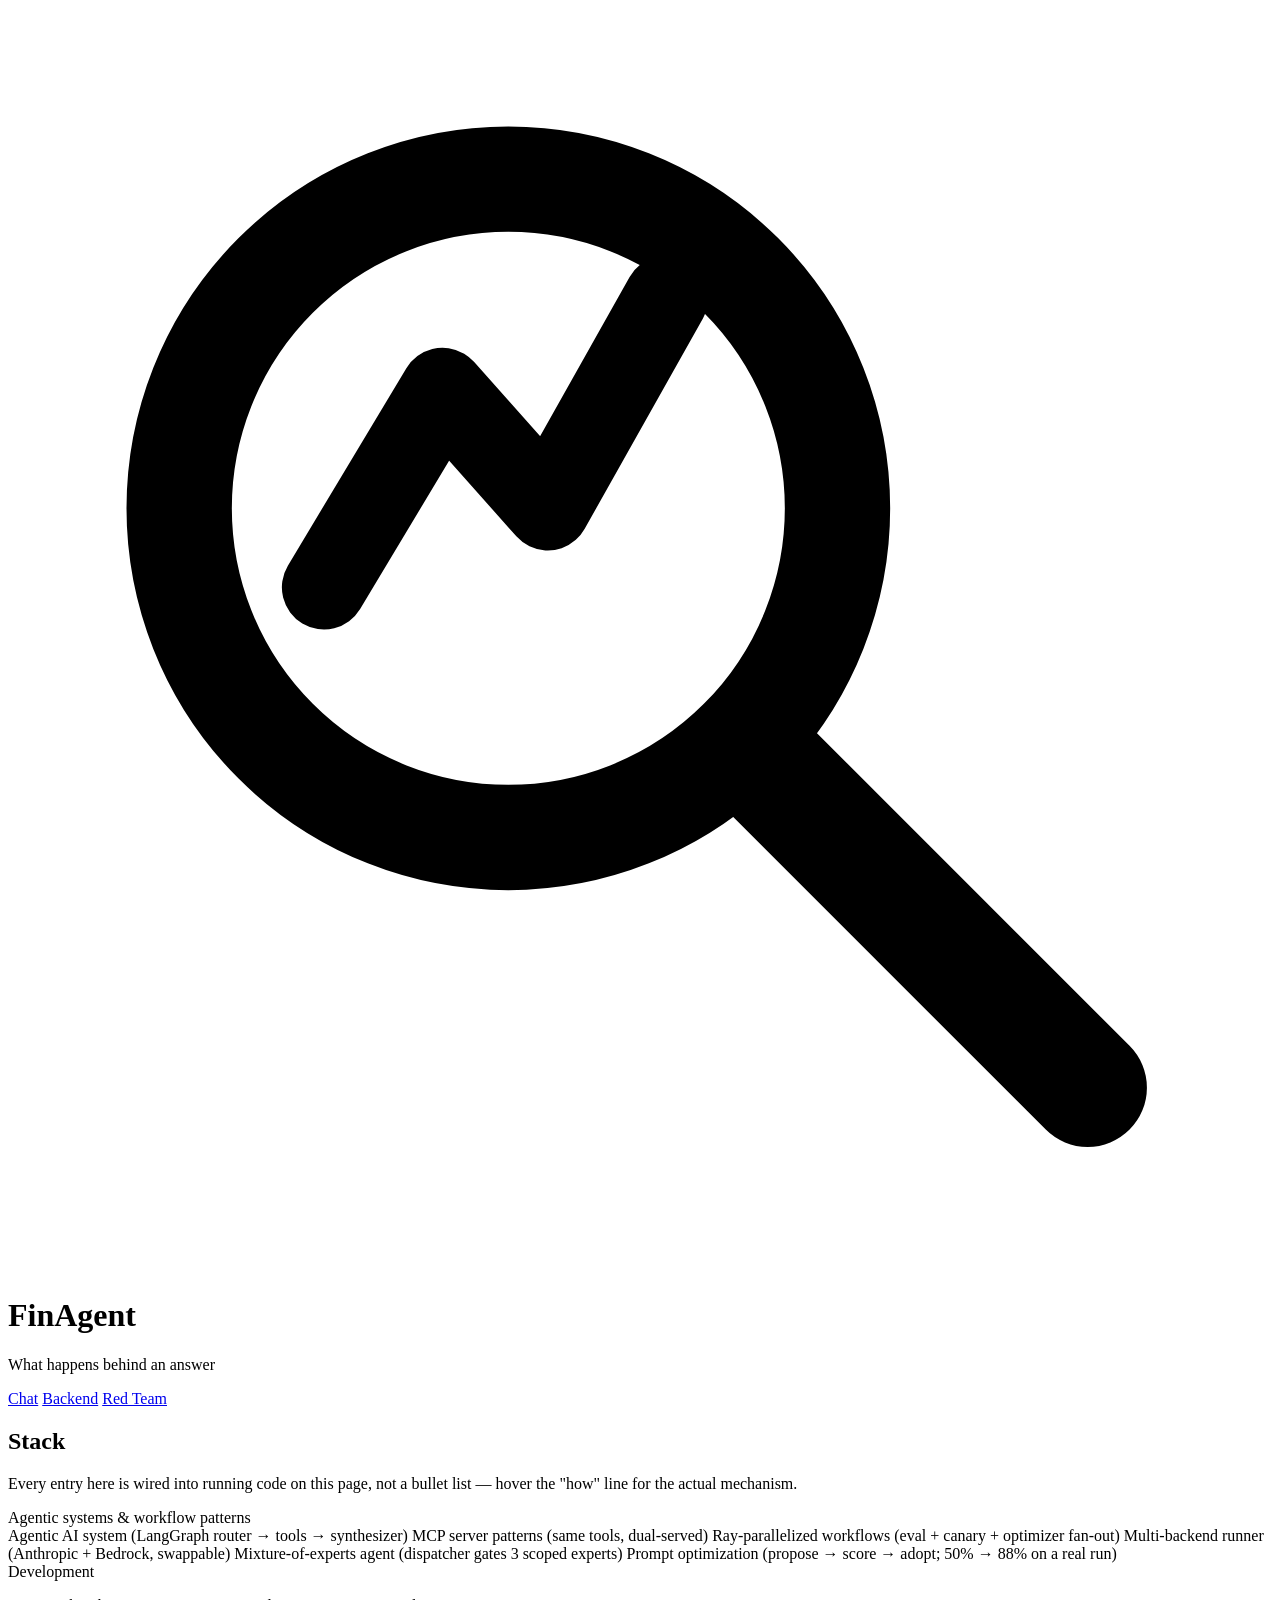
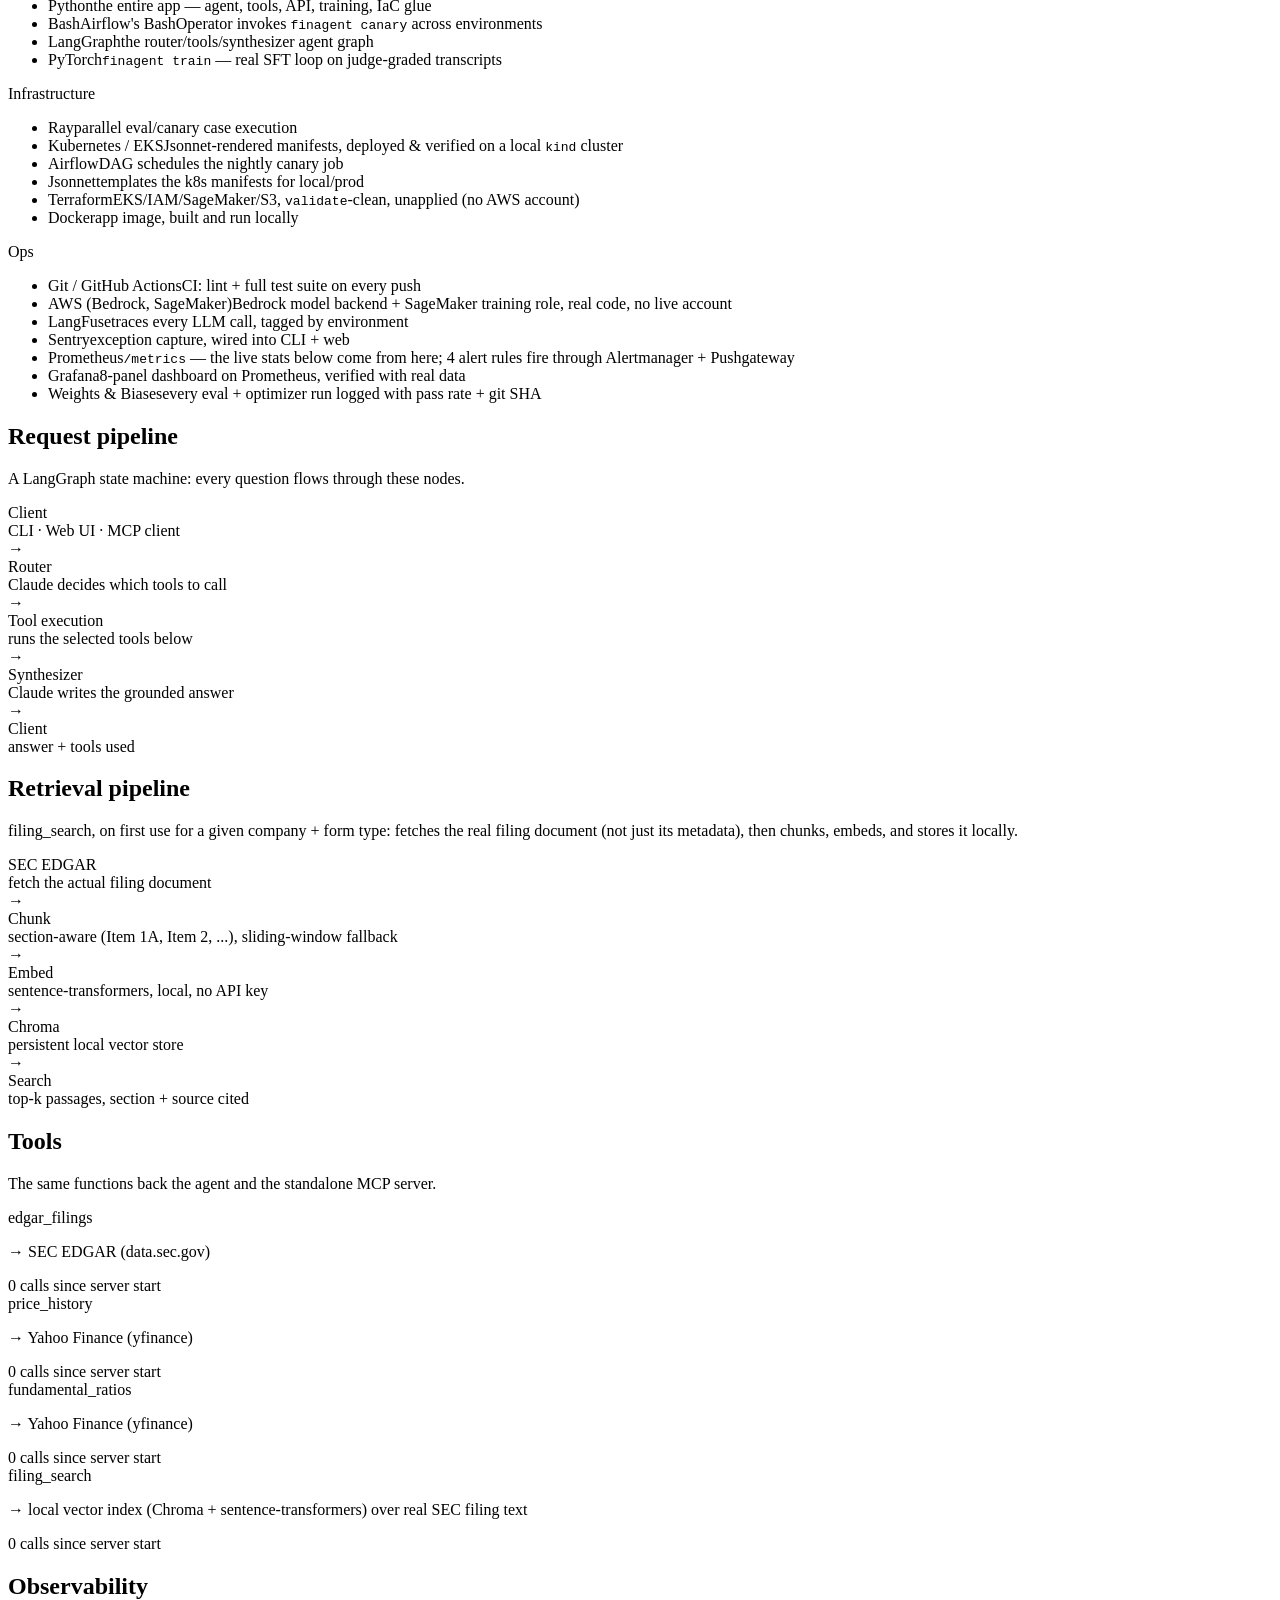
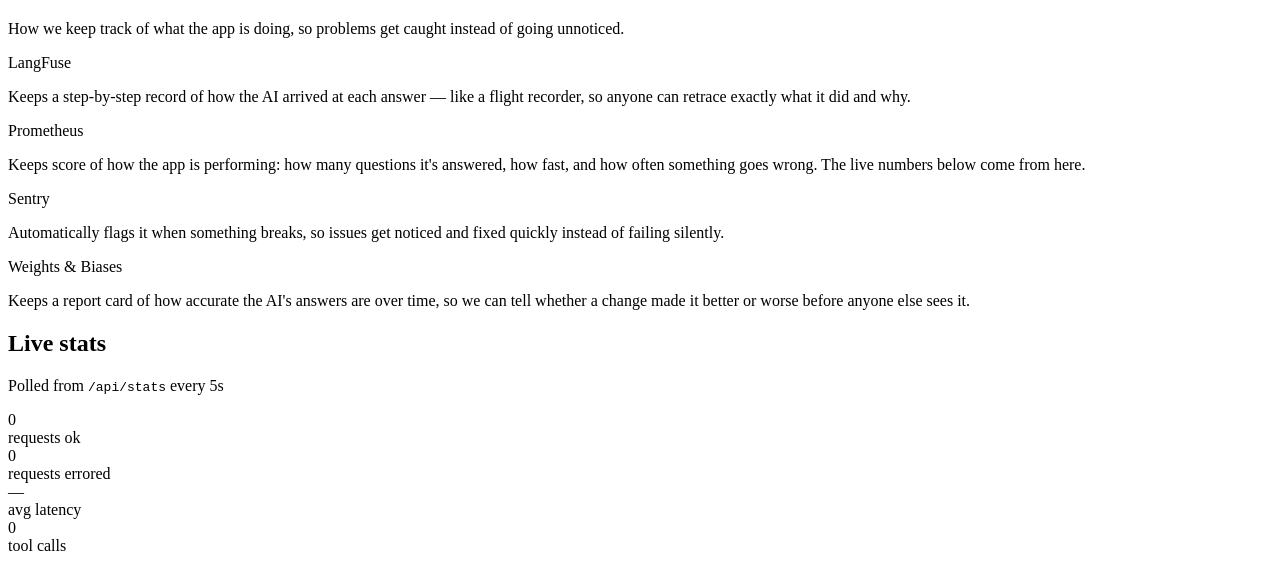
==== commit df6db5ee: "Add filing_search: real RAG over SEC filing text edgar_filings only ever returned a filing's metadat" ====
--- a/web/architecture.html
+++ b/web/architecture.html
@@ -116,6 +116,37 @@
       </section>
 
       <section class="arch-section">
+        <h2>Retrieval pipeline</h2>
+        <p class="arch-sub">filing_search, on first use for a given company + form type: fetches the real filing document (not just its metadata), then chunks, embeds, and stores it locally.</p>
+        <div class="pipeline">
+          <div class="pipe-node">
+            <div class="pipe-title">SEC EDGAR</div>
+            <div class="pipe-detail">fetch the actual filing document</div>
+          </div>
+          <div class="pipe-arrow">→</div>
+          <div class="pipe-node accent">
+            <div class="pipe-title">Chunk</div>
+            <div class="pipe-detail">section-aware (Item 1A, Item 2, ...), sliding-window fallback</div>
+          </div>
+          <div class="pipe-arrow">→</div>
+          <div class="pipe-node accent">
+            <div class="pipe-title">Embed</div>
+            <div class="pipe-detail">sentence-transformers, local, no API key</div>
+          </div>
+          <div class="pipe-arrow">→</div>
+          <div class="pipe-node accent">
+            <div class="pipe-title">Chroma</div>
+            <div class="pipe-detail">persistent local vector store</div>
+          </div>
+          <div class="pipe-arrow">→</div>
+          <div class="pipe-node">
+            <div class="pipe-title">Search</div>
+            <div class="pipe-detail">top-k passages, section + source cited</div>
+          </div>
+        </div>
+      </section>
+
+      <section class="arch-section">
         <h2>Tools</h2>
         <p class="arch-sub">The same functions back the agent and the standalone MCP server.</p>
         <div class="tool-grid">
@@ -134,6 +165,11 @@
             <p class="tool-target">→ Yahoo Finance (yfinance)</p>
             <div class="tool-count" data-tool="fundamental_ratios">0 calls since server start</div>
           </div>
+          <div class="tool-card">
+            <div class="tool-card-head"><span class="tool-dot"></span>filing_search</div>
+            <p class="tool-target">→ local vector index (Chroma + sentence-transformers) over real SEC filing text</p>
+            <div class="tool-count" data-tool="filing_search">0 calls since server start</div>
+          </div>
         </div>
       </section>
 
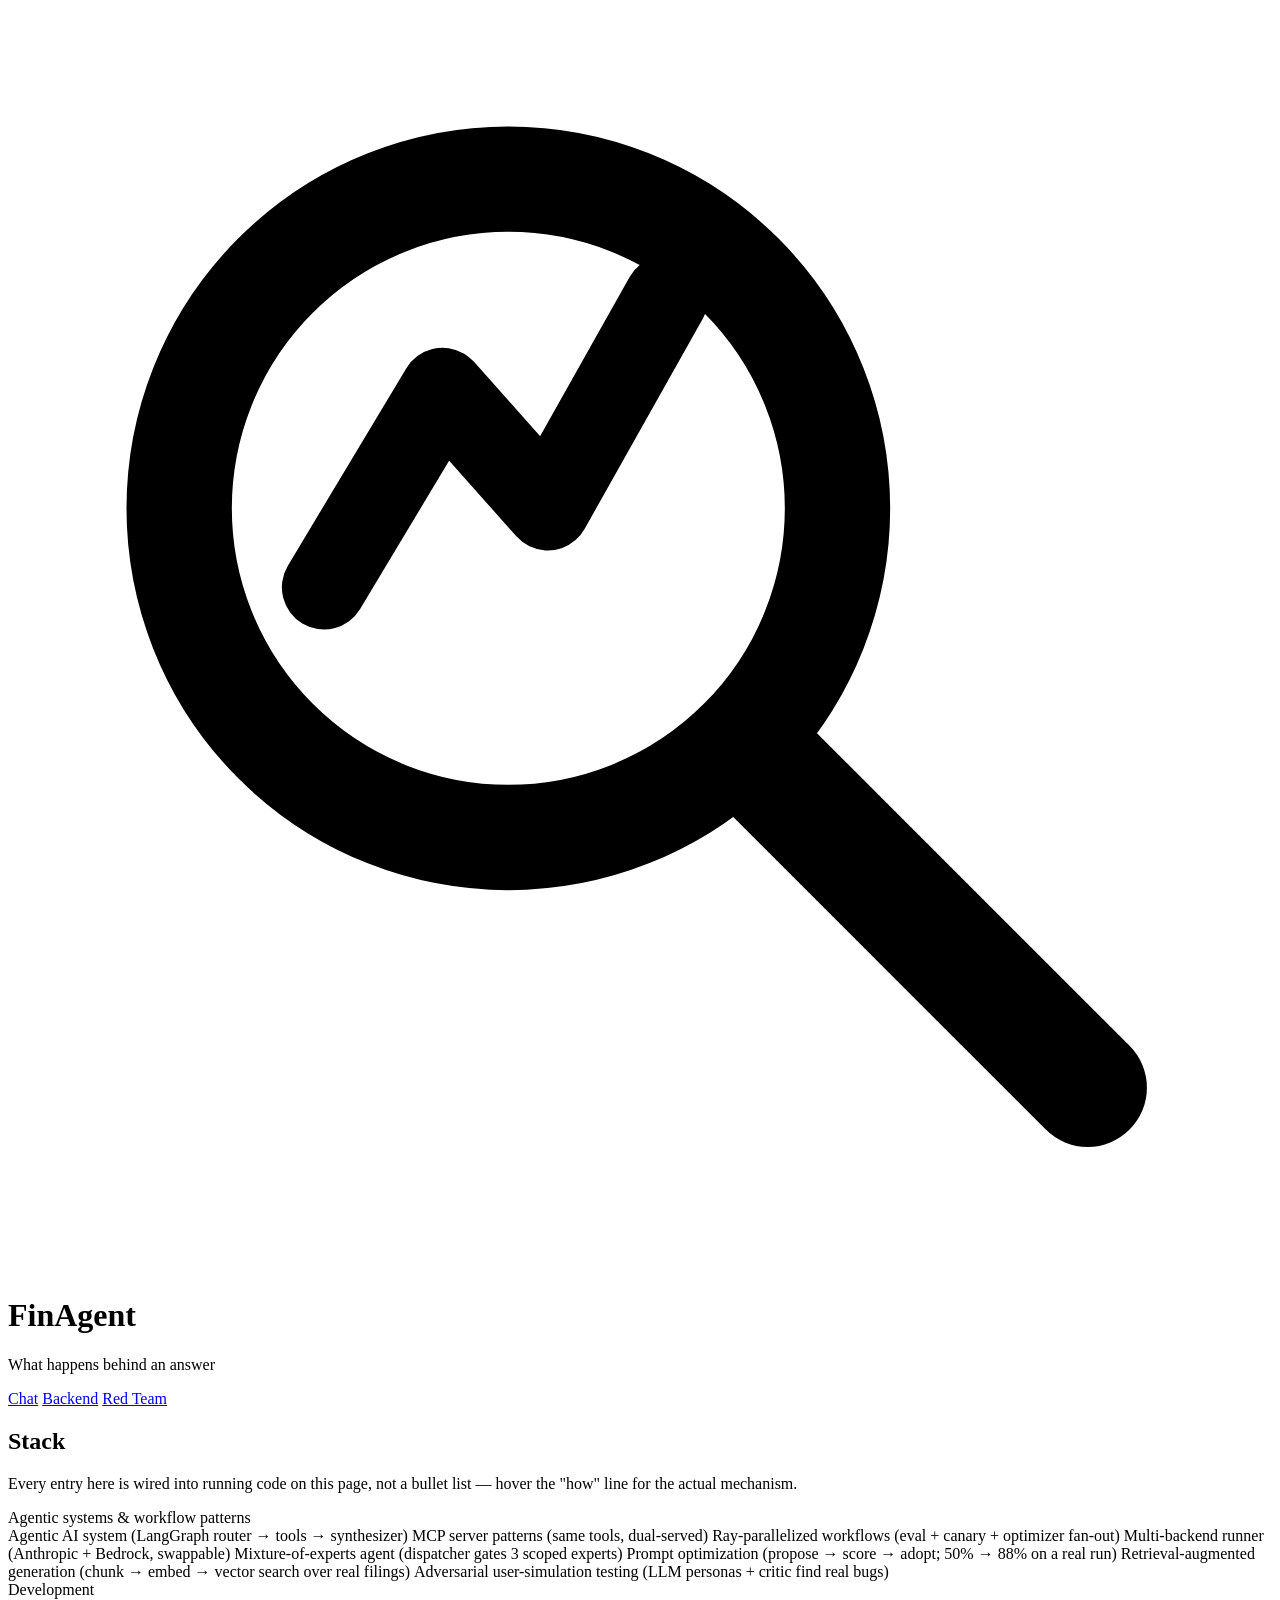
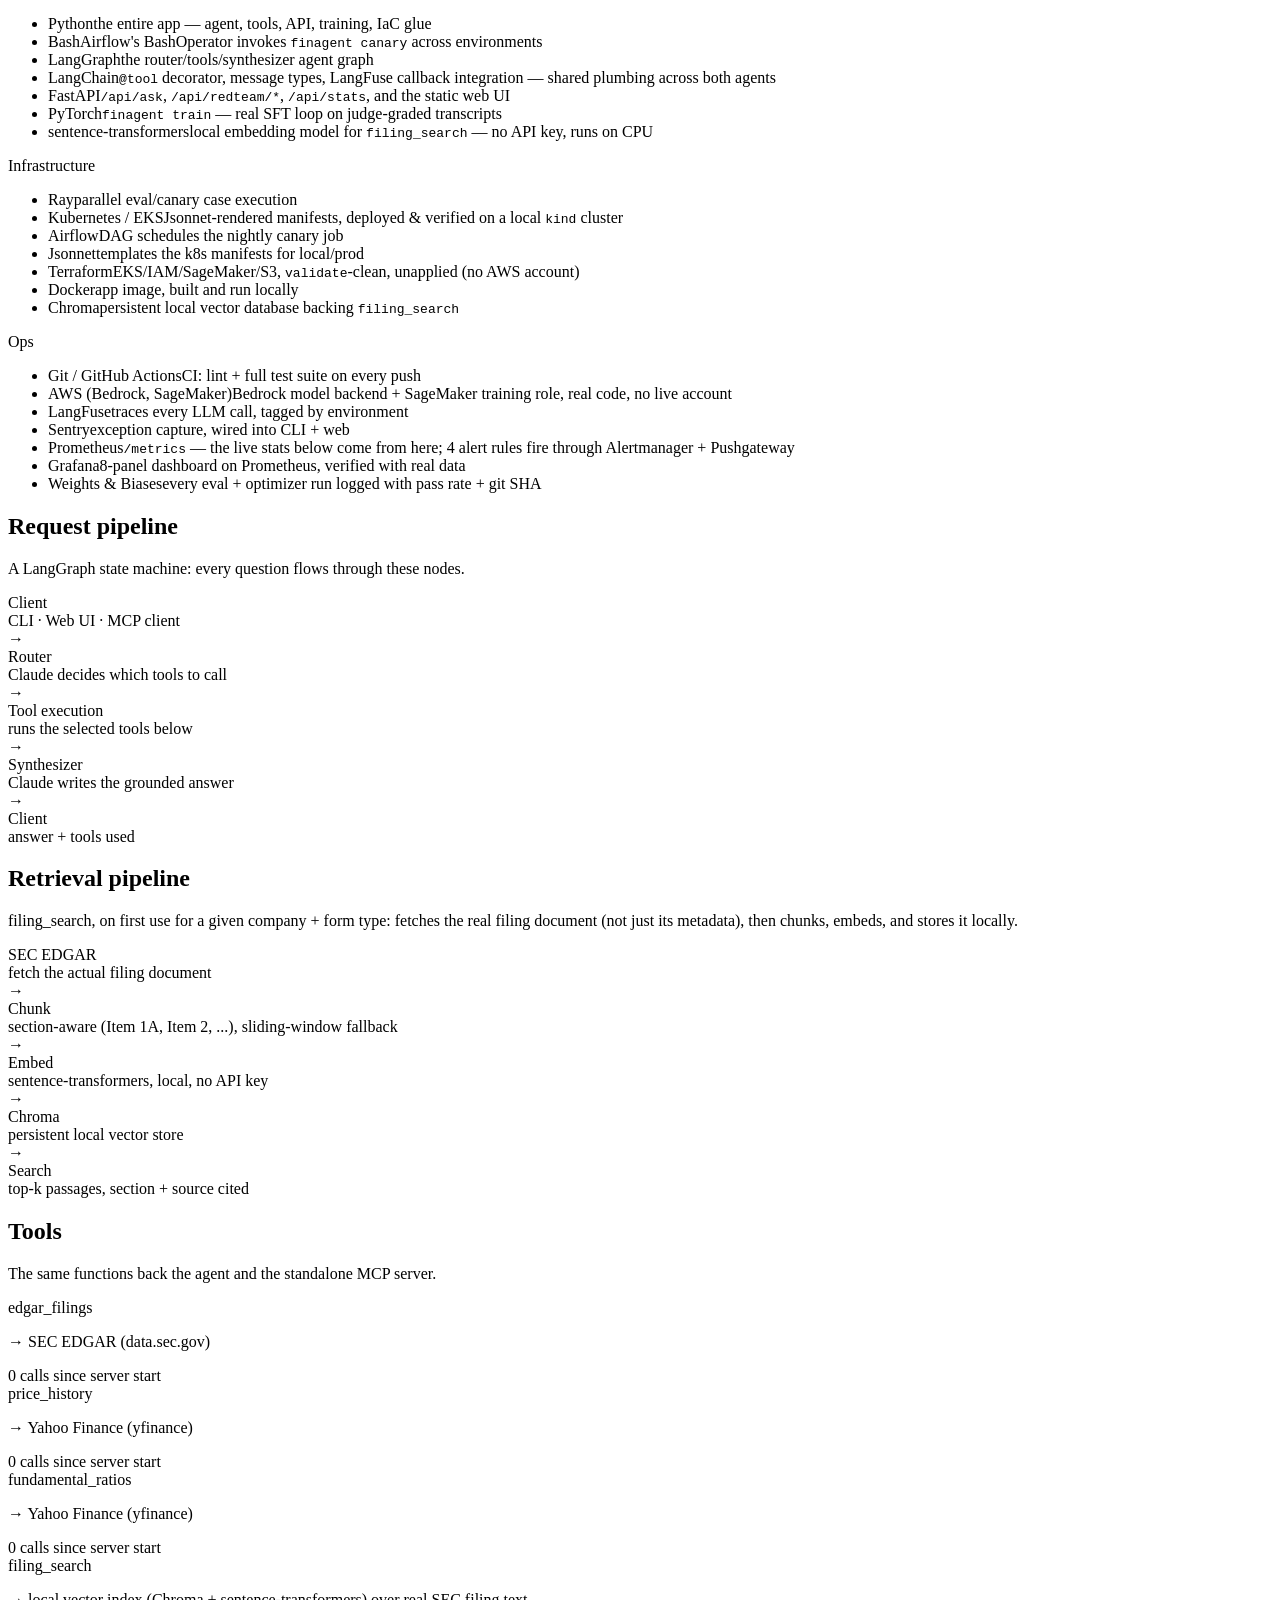
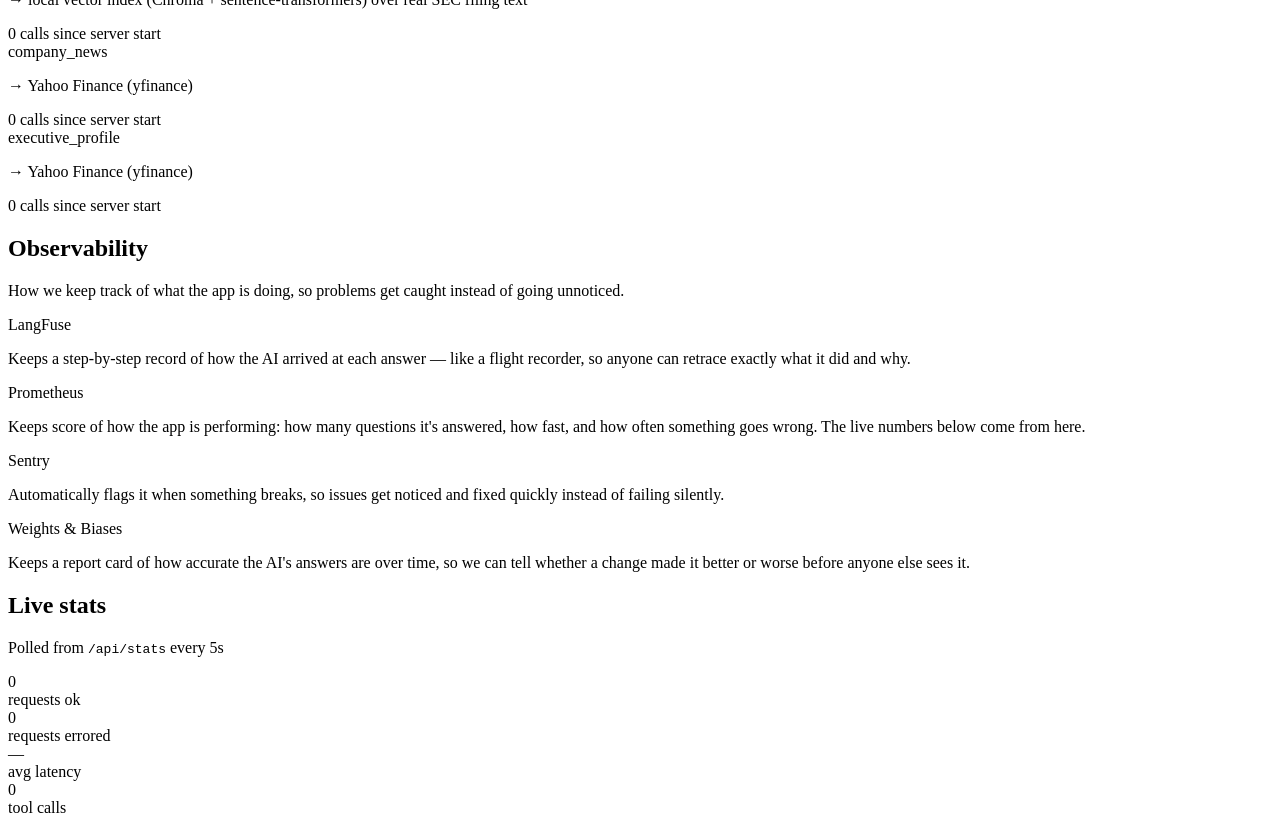
==== commit da5173d7: "Bring the Backend page in sync with the current stack Two real gaps predating this session: company_" ====
--- a/web/architecture.html
+++ b/web/architecture.html
@@ -43,6 +43,8 @@
             <span class="stack-badge"><img class="badge-logo" src="/logos/anthropic.png" alt="" />Multi-backend runner (Anthropic + Bedrock, swappable)</span>
             <span class="stack-badge"><img class="badge-logo" src="/logos/langgraph.png" alt="" />Mixture-of-experts agent (dispatcher gates 3 scoped experts)</span>
             <span class="stack-badge"><img class="badge-logo" src="/logos/anthropic.png" alt="" />Prompt optimization (propose → score → adopt; 50% → 88% on a real run)</span>
+            <span class="stack-badge"><img class="badge-logo" src="/logos/chromadb.png" alt="" />Retrieval-augmented generation (chunk → embed → vector search over real filings)</span>
+            <span class="stack-badge"><img class="badge-logo" src="/logos/anthropic.png" alt="" />Adversarial user-simulation testing (LLM personas + critic find real bugs)</span>
           </div>
         </div>
 
@@ -53,7 +55,10 @@
               <li><img class="stack-logo" src="/logos/python.png" alt="" /><span class="stack-name">Python</span><span class="stack-how">the entire app — agent, tools, API, training, IaC glue</span></li>
               <li><img class="stack-logo" src="/logos/gnubash.png" alt="" /><span class="stack-name">Bash</span><span class="stack-how">Airflow's BashOperator invokes <code>finagent canary</code> across environments</span></li>
               <li><img class="stack-logo" src="/logos/langgraph.png" alt="" /><span class="stack-name">LangGraph</span><span class="stack-how">the router/tools/synthesizer agent graph</span></li>
+              <li><img class="stack-logo" src="/logos/langchain.png" alt="" /><span class="stack-name">LangChain</span><span class="stack-how"><code>@tool</code> decorator, message types, LangFuse callback integration — shared plumbing across both agents</span></li>
+              <li><img class="stack-logo" src="/logos/fastapi.png" alt="" /><span class="stack-name">FastAPI</span><span class="stack-how"><code>/api/ask</code>, <code>/api/redteam/*</code>, <code>/api/stats</code>, and the static web UI</span></li>
               <li><img class="stack-logo" src="/logos/pytorch.png" alt="" /><span class="stack-name">PyTorch</span><span class="stack-how"><code>finagent train</code> — real SFT loop on judge-graded transcripts</span></li>
+              <li><img class="stack-logo" src="/logos/huggingface.png" alt="" /><span class="stack-name">sentence-transformers</span><span class="stack-how">local embedding model for <code>filing_search</code> — no API key, runs on CPU</span></li>
             </ul>
           </div>
 
@@ -66,6 +71,7 @@
               <li><img class="stack-logo" src="/logos/jsonnet.png" alt="" /><span class="stack-name">Jsonnet</span><span class="stack-how">templates the k8s manifests for local/prod</span></li>
               <li><img class="stack-logo" src="/logos/terraform.png" alt="" /><span class="stack-name">Terraform</span><span class="stack-how">EKS/IAM/SageMaker/S3, <code>validate</code>-clean, unapplied (no AWS account)</span></li>
               <li><img class="stack-logo" src="/logos/docker.png" alt="" /><span class="stack-name">Docker</span><span class="stack-how">app image, built and run locally</span></li>
+              <li><img class="stack-logo" src="/logos/chromadb.png" alt="" /><span class="stack-name">Chroma</span><span class="stack-how">persistent local vector database backing <code>filing_search</code></span></li>
             </ul>
           </div>
 
@@ -170,6 +176,16 @@
             <p class="tool-target">→ local vector index (Chroma + sentence-transformers) over real SEC filing text</p>
             <div class="tool-count" data-tool="filing_search">0 calls since server start</div>
           </div>
+          <div class="tool-card">
+            <div class="tool-card-head"><span class="tool-dot"></span>company_news</div>
+            <p class="tool-target">→ Yahoo Finance (yfinance)</p>
+            <div class="tool-count" data-tool="company_news">0 calls since server start</div>
+          </div>
+          <div class="tool-card">
+            <div class="tool-card-head"><span class="tool-dot"></span>executive_profile</div>
+            <p class="tool-target">→ Yahoo Finance (yfinance)</p>
+            <div class="tool-count" data-tool="executive_profile">0 calls since server start</div>
+          </div>
         </div>
       </section>
 
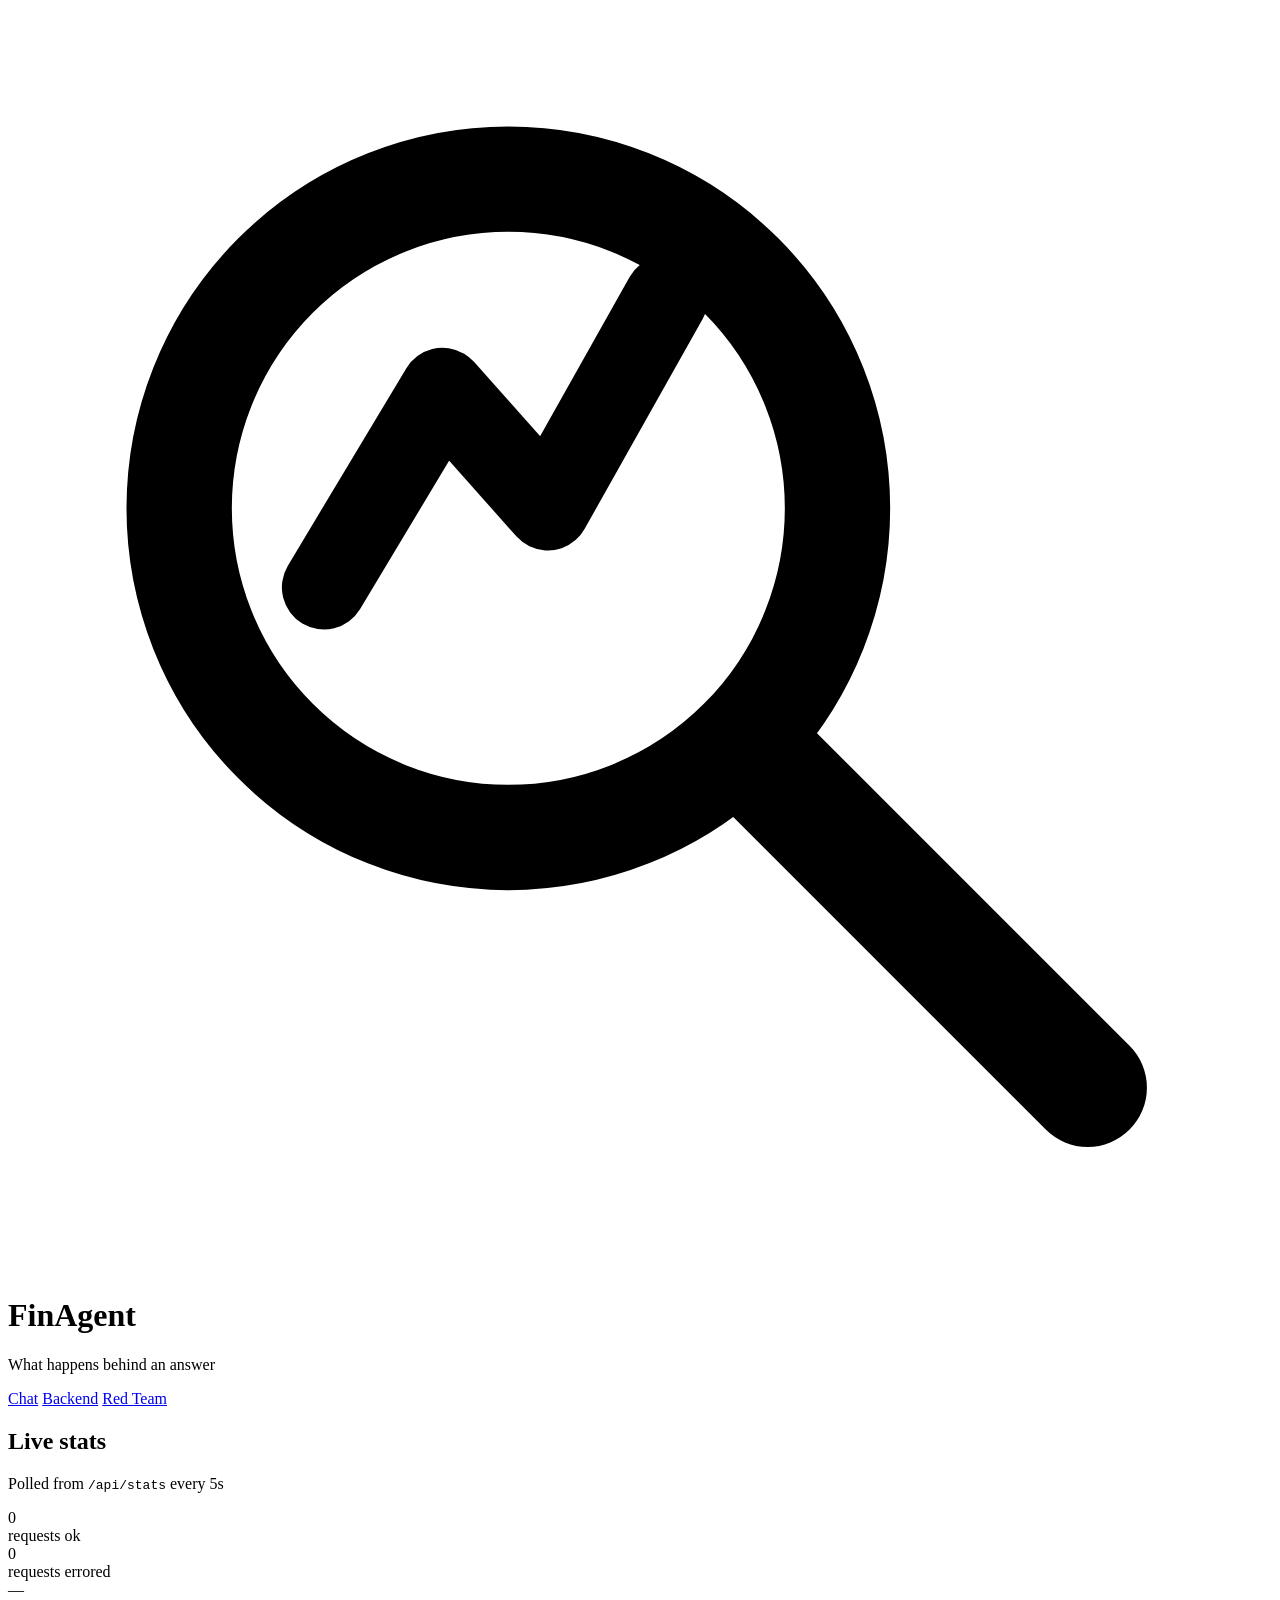
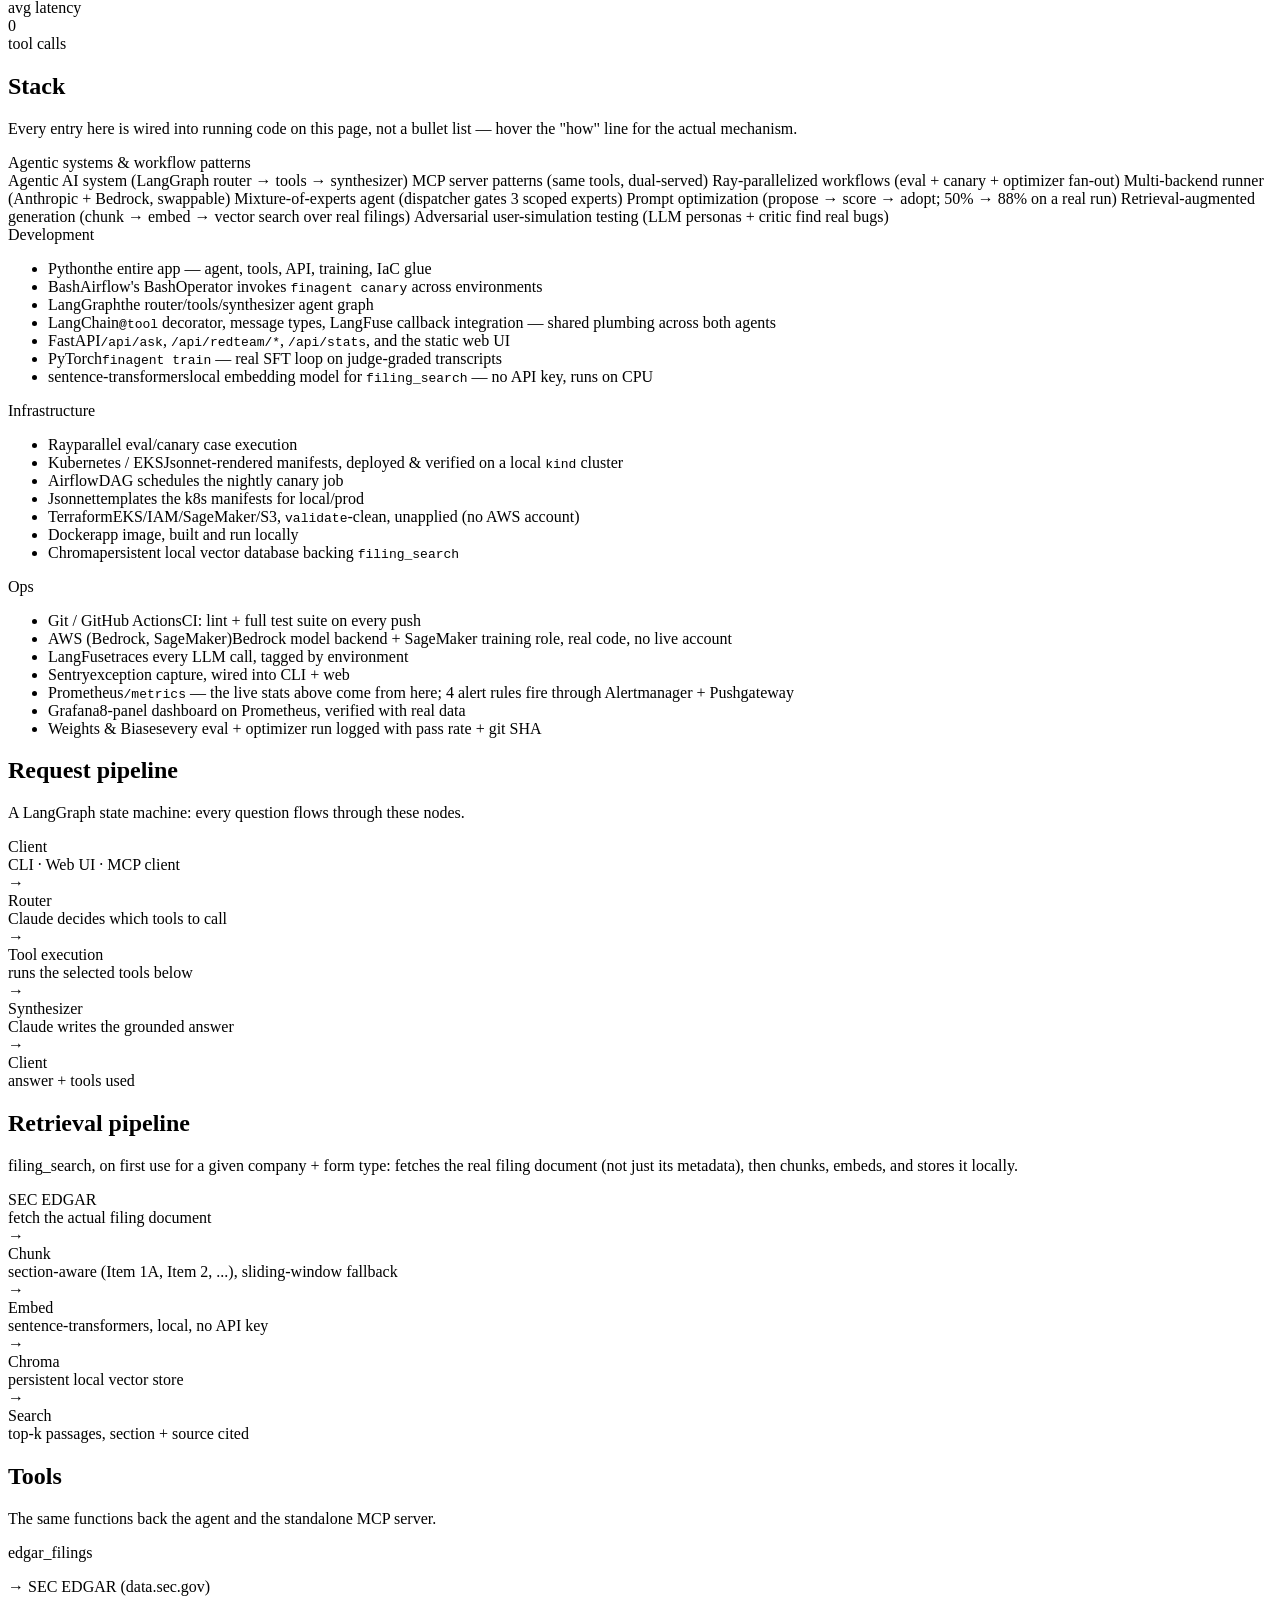
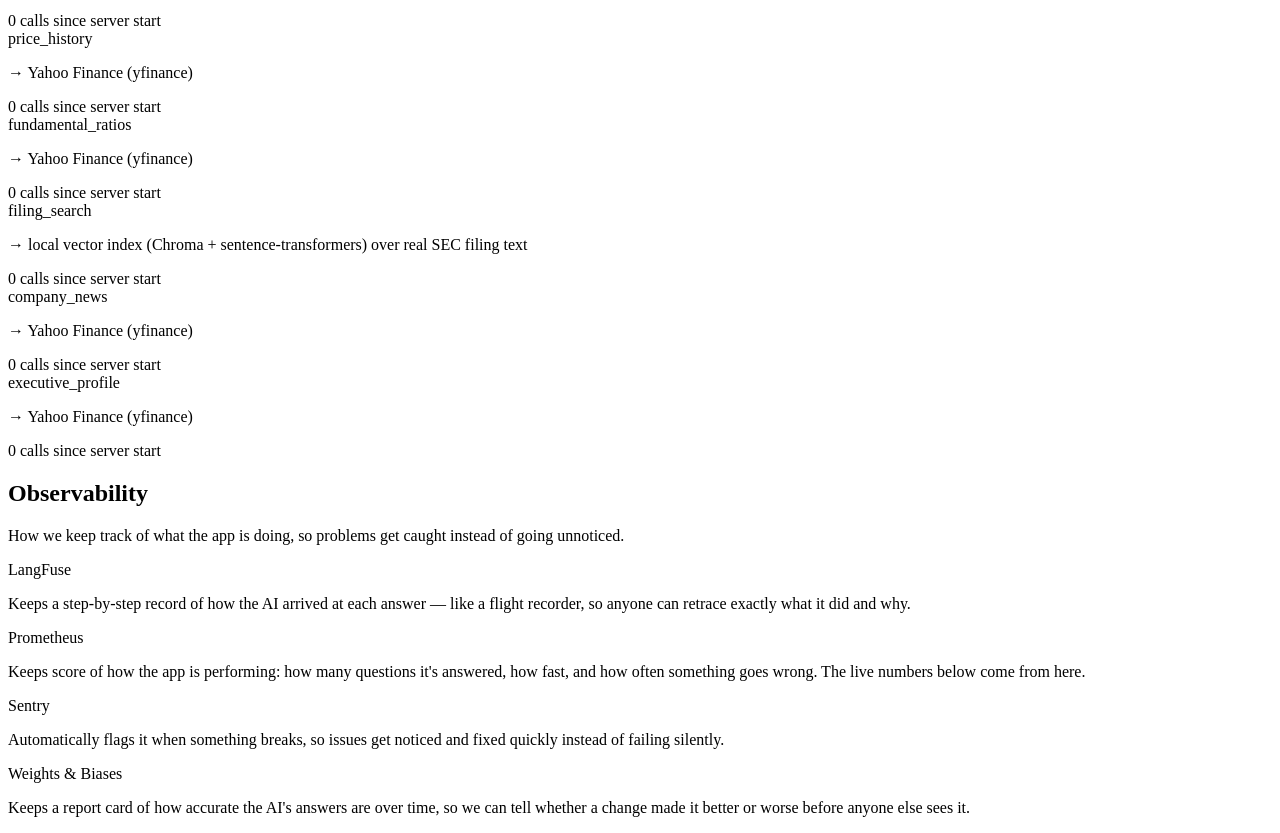
==== commit 66844599: "Make the header usable on phones, and stop serving stale assets The header was a two-column flex row" ====
--- a/web/architecture.html
+++ b/web/architecture.html
@@ -4,7 +4,7 @@
 <meta charset="UTF-8" />
 <meta name="viewport" content="width=device-width, initial-scale=1.0" />
 <title>FinAgent — Backend</title>
-<link rel="stylesheet" href="/style.css" />
+<link rel="stylesheet" href="/style.css?v=2" />
 </head>
 <body>
   <div class="app arch-app">
@@ -31,6 +31,29 @@
 
     <main class="arch-main">
       <section class="arch-section">
+        <h2>Live stats</h2>
+        <p class="arch-sub">Polled from <code>/api/stats</code> every 5s</p>
+        <div class="stats-grid">
+          <div class="stat-tile">
+            <div class="stat-value" id="stat-ok">0</div>
+            <div class="stat-label">requests ok</div>
+          </div>
+          <div class="stat-tile">
+            <div class="stat-value" id="stat-error">0</div>
+            <div class="stat-label">requests errored</div>
+          </div>
+          <div class="stat-tile">
+            <div class="stat-value" id="stat-latency">—</div>
+            <div class="stat-label">avg latency</div>
+          </div>
+          <div class="stat-tile">
+            <div class="stat-value" id="stat-calls">0</div>
+            <div class="stat-label">tool calls</div>
+          </div>
+        </div>
+      </section>
+
+      <section class="arch-section">
         <h2>Stack</h2>
         <p class="arch-sub">Every entry here is wired into running code on this page, not a bullet list — hover the "how" line for the actual mechanism.</p>
 
@@ -82,7 +105,7 @@
               <li><img class="stack-logo" src="/logos/amazonaws.png" alt="" /><span class="stack-name">AWS (Bedrock, SageMaker)</span><span class="stack-how">Bedrock model backend + SageMaker training role, real code, no live account</span></li>
               <li><img class="stack-logo" src="/logos/langfuse.png" alt="" /><span class="stack-name">LangFuse</span><span class="stack-how">traces every LLM call, tagged by environment</span></li>
               <li><img class="stack-logo" src="/logos/sentry.png" alt="" /><span class="stack-name">Sentry</span><span class="stack-how">exception capture, wired into CLI + web</span></li>
-              <li><img class="stack-logo" src="/logos/prometheus.png" alt="" /><span class="stack-name">Prometheus</span><span class="stack-how"><code>/metrics</code> — the live stats below come from here; 4 alert rules fire through Alertmanager + Pushgateway</span></li>
+              <li><img class="stack-logo" src="/logos/prometheus.png" alt="" /><span class="stack-name">Prometheus</span><span class="stack-how"><code>/metrics</code> — the live stats above come from here; 4 alert rules fire through Alertmanager + Pushgateway</span></li>
               <li><img class="stack-logo" src="/logos/grafana.png" alt="" /><span class="stack-name">Grafana</span><span class="stack-how">8-panel dashboard on Prometheus, verified with real data</span></li>
               <li><img class="stack-logo" src="/logos/weightsandbiases.png" alt="" /><span class="stack-name">Weights &amp; Biases</span><span class="stack-how">every eval + optimizer run logged with pass rate + git SHA</span></li>
             </ul>
@@ -212,31 +235,9 @@
         </div>
       </section>
 
-      <section class="arch-section">
-        <h2>Live stats</h2>
-        <p class="arch-sub">Polled from <code>/api/stats</code> every 5s</p>
-        <div class="stats-grid">
-          <div class="stat-tile">
-            <div class="stat-value" id="stat-ok">0</div>
-            <div class="stat-label">requests ok</div>
-          </div>
-          <div class="stat-tile">
-            <div class="stat-value" id="stat-error">0</div>
-            <div class="stat-label">requests errored</div>
-          </div>
-          <div class="stat-tile">
-            <div class="stat-value" id="stat-latency">—</div>
-            <div class="stat-label">avg latency</div>
-          </div>
-          <div class="stat-tile">
-            <div class="stat-value" id="stat-calls">0</div>
-            <div class="stat-label">tool calls</div>
-          </div>
-        </div>
-      </section>
     </main>
   </div>
 
-  <script src="/architecture.js"></script>
+  <script src="/architecture.js?v=2"></script>
 </body>
 </html>
